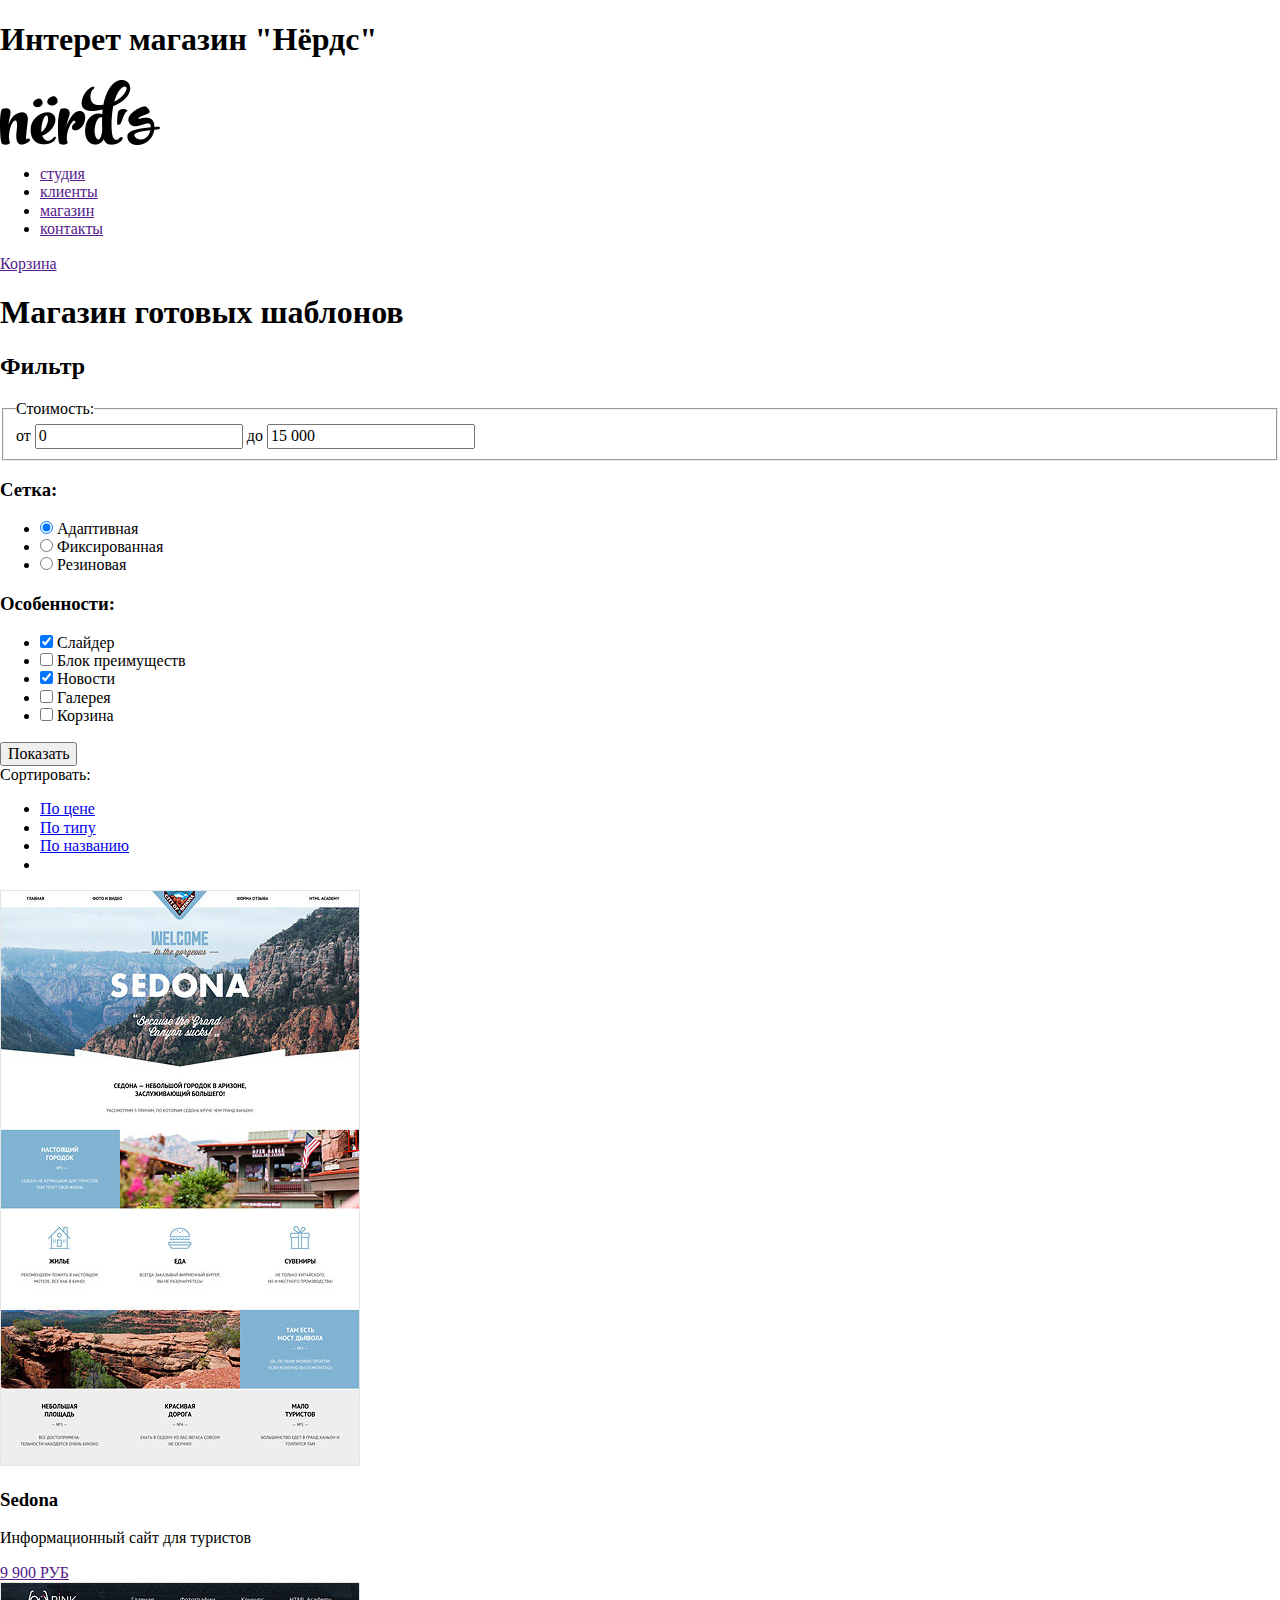
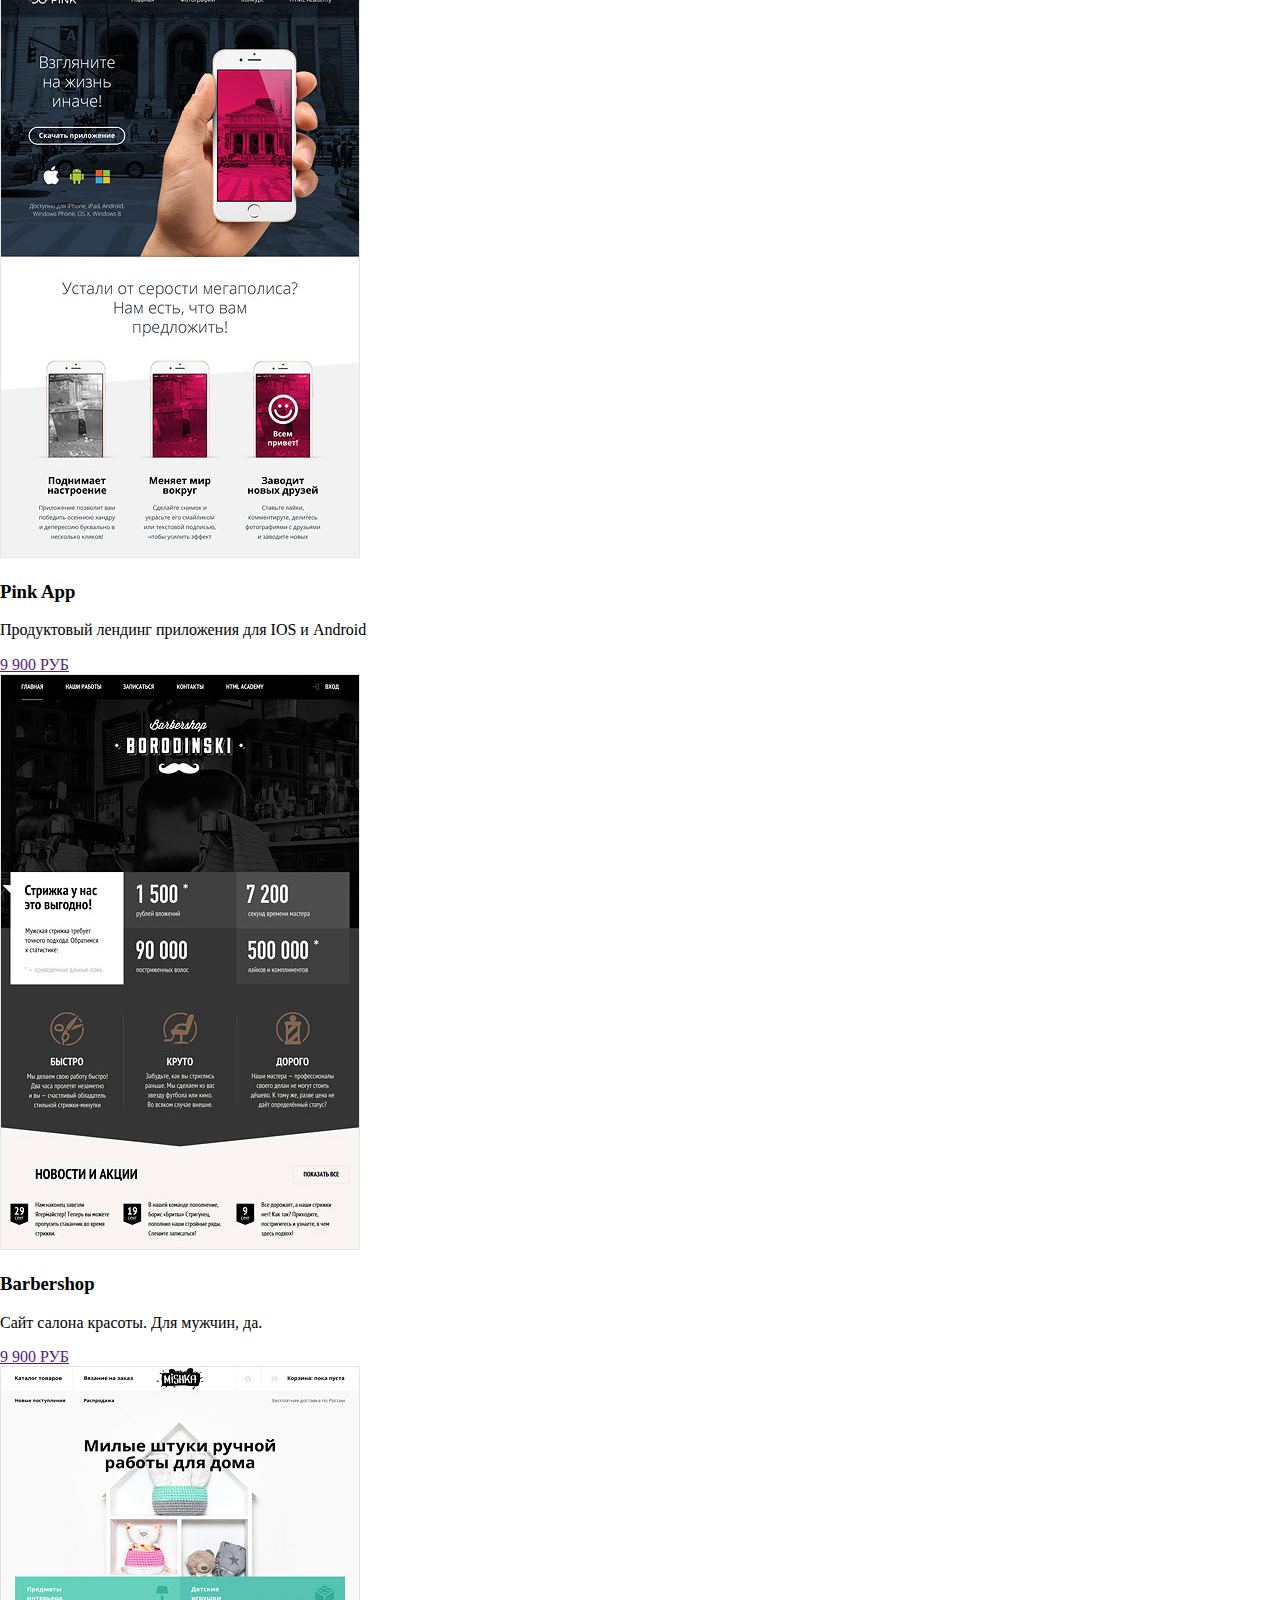
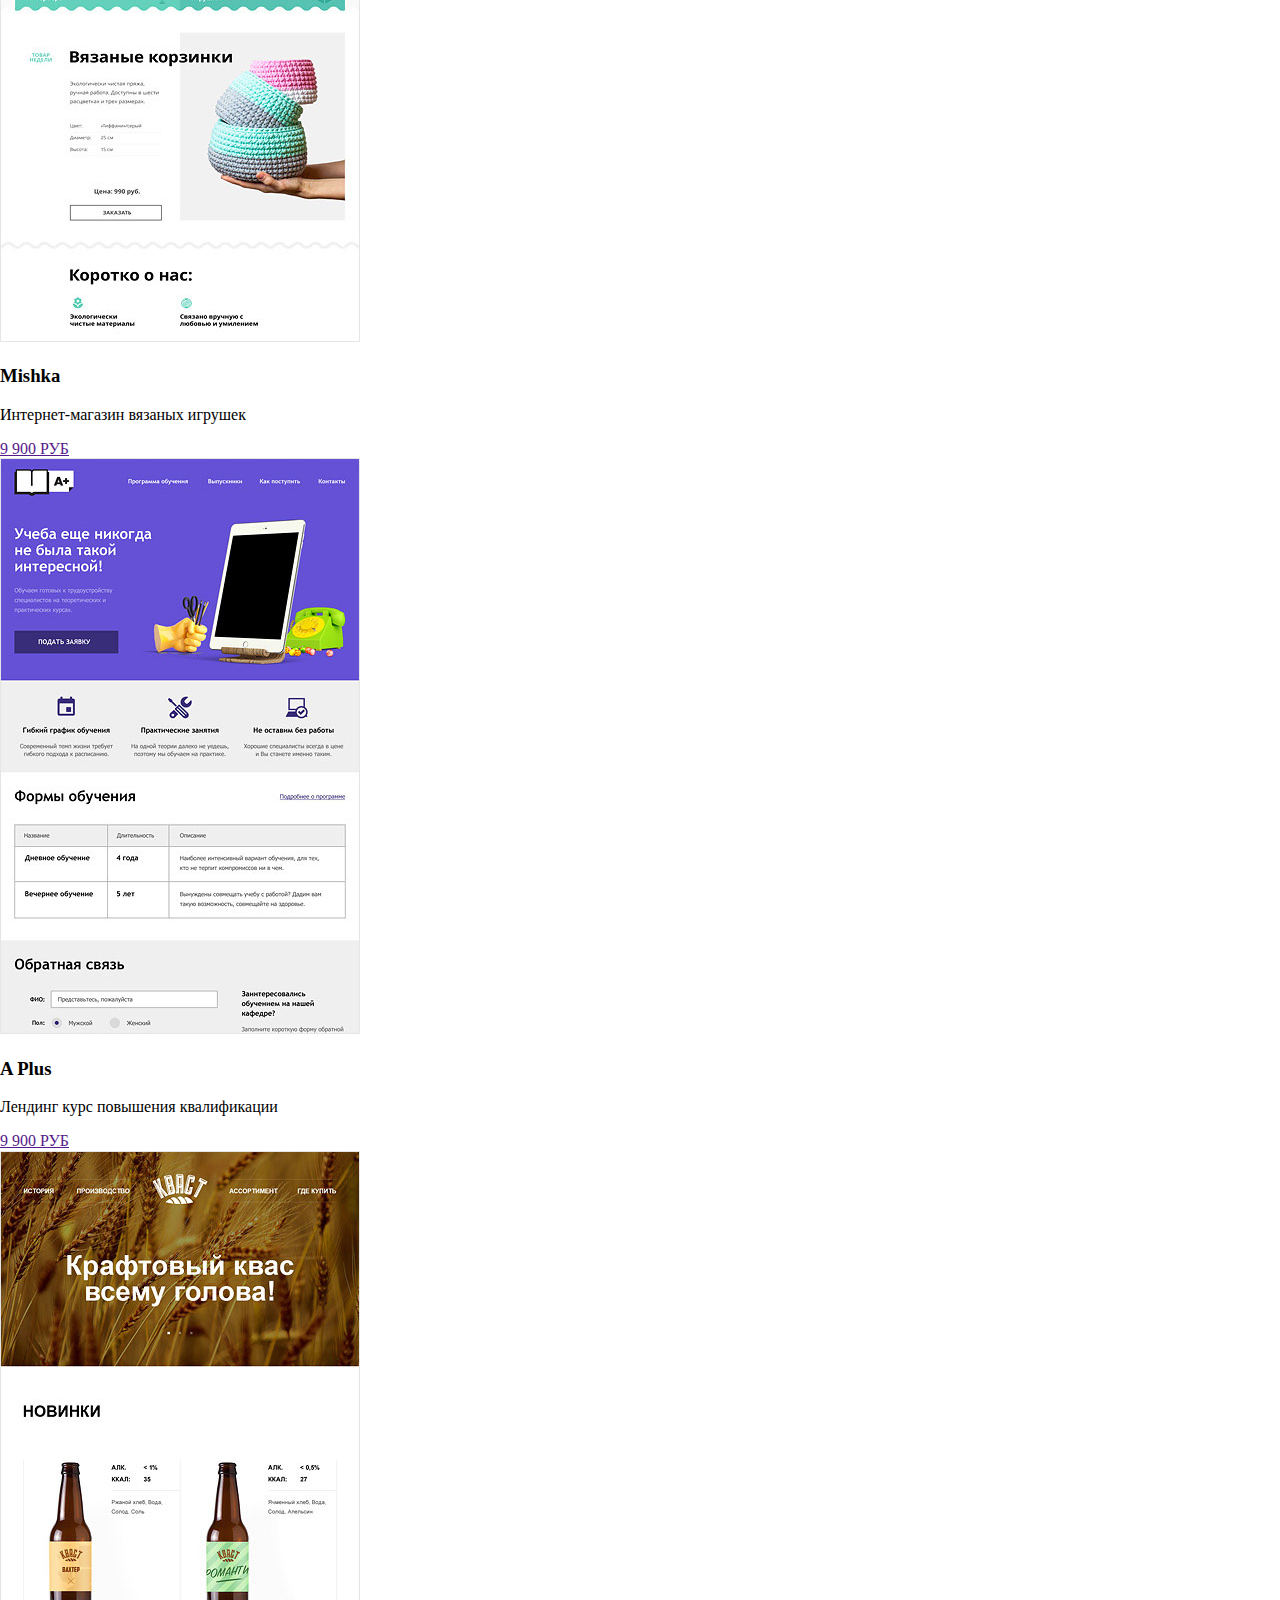
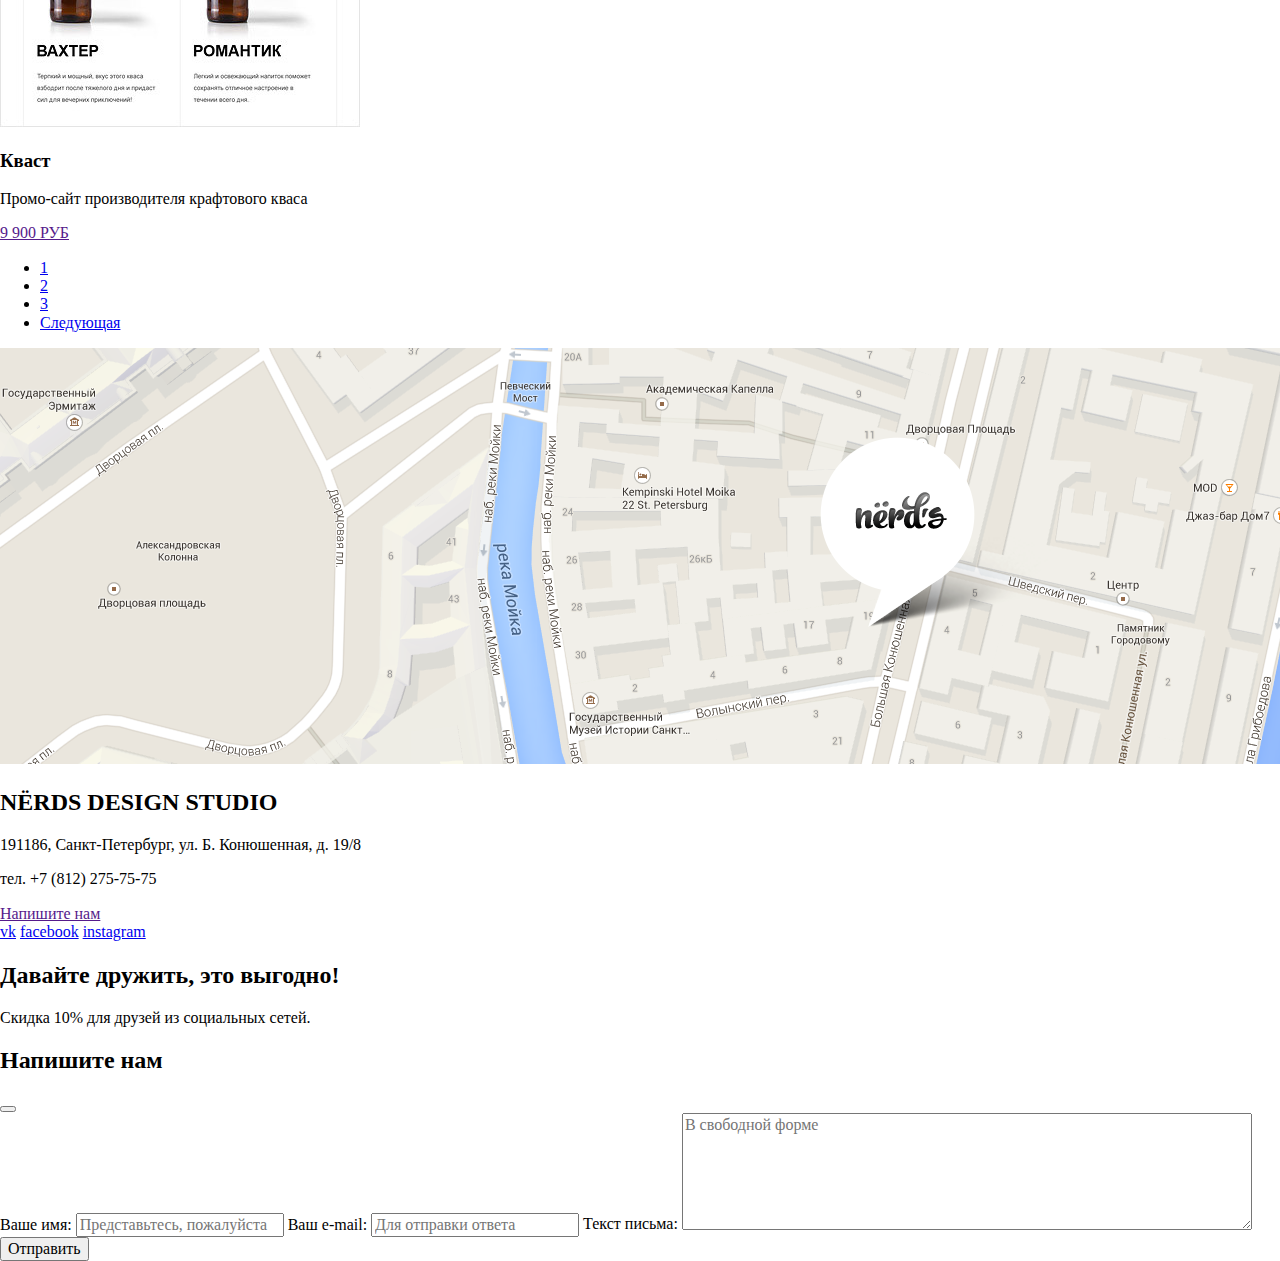
==== catalog.html @ a78e86d6 "верстка каталога" ====
<!DOCTYPE html>
<html lang="ru">
  <head>
    <meta charset="utf-8">
    <title>Нёрдс</title>
    <link href="https://fonts.googleapis.com/css?family=Roboto:400,500,700" rel="stylesheet">
    <link rel="stylesheet" href="css/normalize.css">
    <link rel="stylesheet" href="css/style.css">
  </head>
  <body>
    <header class="header-catalog">
      <div class="wrapper-header">
      <h1 class="visually-hidden">Интерет магазин "Нёрдс"</h1>
      <a href="index.html">
      <img class="logo" src="img/nerds-logo.png" width="160" height="65" alt="logo">
      </a>
      <nav class="main-menu">
        <ul class="menu-list">
          <li class="menu-list-item"><a href="">студия</a></li>
          <li class="menu-list-item"><a href="">клиенты</a></li>
          <li class="menu-list-item"><a href="">магазин</a></li>
          <li class="menu-list-item"><a href="">контакты</a></li>
        </ul>
      </nav>
      <div class="basket">
        <a href="">Корзина</a>
      </div>
      <h1 class="title-catalog">Магазин готовых шаблонов</h1>
      </div>
    </header>
    <main>
      <div class="catalog-wrapper">
        <aside>
          <h2 class="visually-hidden">Фильтр</h2>
          <form class="form-filter">
            <fieldset class="filter-item">
              <legend>Стоимость:</legend>
              <div class="range-filter">
                <div class="range-controls">
                    <div class="scale">
                        <div class="bar"></div>
                      </div>
                      <div class="toggle toggle-min"></div>
                      <div class="toggle toggle-max"></div>
                </div>
                  <div class="price-controls">
                      <label class="min-price">от <input name="min-price" type="text" value="0"></label>
                      <label class="max-price">до <input name="max-price" type="text" value="15 000"></label>
                  </div>
              </div>
            </fieldset>
            <div class="form-grid">
              <h3>Сетка:</h3>
              <ul class="grid-list">
                <li>
                  <input type="radio" name="grid" id="rd1" value="адаптивная" checked>
                  <label for="rd1">Адаптивная</label>
                </li>
                <li>
                  <input type="radio" name="grid" id="rd2" value="фиксированная">
                  <label for="rd2">Фиксированная</label>
                </li>
                <li>
                  <input type="radio" name="grid" id="rd3" value="резиновая">
                  <label for="rd3">Резиновая</label>
                </li>
              </ul>
            </div>
            <div class="form-feature">
              <h3>Особенности:</h3>
              <ul class="feature-list">
                <li>
                  <input type="checkbox" name="feature" id="ch1" value="слайдер" checked>
                  <label for="ch1">Слайдер</label>
                </li>
                <li>
                  <input type="checkbox" name="feature" id="ch2" value="блок">
                  <label for="ch2">Блок преимуществ</label>
                </li>
                <li>
                  <input type="checkbox" name="feature" id="ch3" value="новости" checked>
                  <label for="ch3">Новости</label>
                </li>
                <li>
                  <input type="checkbox" name="feature" id="ch4" value="галерея">
                  <label for="ch4">Галерея</label>
                </li>
                <li>
                  <input type="checkbox" name="feature" id="ch5" value="корзина">
                  <label for="ch5">Корзина</label>
                </li>
              </ul>
            </div>
            <button type="submit" class="form-button">Показать</button>
          </form>
        </aside>
        <div class="catalog">
          <div class="sorting">
            <span>Сортировать:</span>
            <ul class="sorting-list">
              <li class="sorting-item">
                <a class="active-list" href="#by-type">По цене</a>
              </li>
              <li class="sorting-item">
                <a href="#by-type">По типу</a>
              </li>
              <li class="sorting-item">
                <a href="#by-function">По названию</a>
              </li>
              <li class="sorting-item">
                <a class="sorting-up" href="#"></a>
                <a class="sorting-down" href="#"></a>
              </li>
            </ul>
          </div>
          <div class="catalog-item sedona">
              <div class="panel">
                  <span></span>
                  <span></span>
                  <span></span>
              </div>
              <img src="img/sedona.jpg" alt="" >
              <div class="info-order sedona-order">
                <h3>Sedona</h3>
                <p>Информационный сайт для туристов</p>
                <a href="">9 900 РУБ</a>
              </div>
            </div>
          <div class="catalog-item pink">
            <div class="panel">
                <span></span>
                <span></span>
                <span></span>
            </div>
            <img src="img/pink.jpg" alt="" >
            <div class="info-order pinkapp-order">
              <h3>Pink App</h3>
              <p>Продуктовый лендинг приложения для IOS и Android</p>
              <a href="">9 900 РУБ</a>
            </div>
          </div>
          <div class="catalog-item barbershop">
            <div class="panel">
                <span></span>
                <span></span>
                <span></span>
            </div>
            <img src="img/barbershop.jpg" alt="" >
            <div class="info-order barbershop-order">
              <h3>Barbershop</h3>
              <p>Сайт салона красоты. Для мужчин, да.</p>
              <a href="">9 900 РУБ</a>
            </div>
          </div>
          <div class="catalog-item mishka">
            <div class="panel">
                <span></span>
                <span></span>
                <span></span>
            </div>
            <img src="img/mishka.jpg" alt="" >
            <div class="info-order mishka-order">
              <h3>Mishka</h3>
              <p>Интернет-магазин вязаных игрушек</p>
              <a href="">9 900 РУБ</a>
            </div>
          </div>
          <div class="catalog-item aplus">
            <div class="panel">
                <span></span>
                <span></span>
                <span></span>
            </div>
            <img src="img/aplus.jpg" alt="" >
            <div class="info-order aplus-order">
              <h3>A Plus</h3>
              <p>Лендинг курс повышения квалификации</p>
              <a href="">9 900 РУБ</a>
            </div>
          </div>
          <div class="catalog-item kvast">
            <div class="panel">
                <span></span>
                <span></span>
                <span></span>
            </div>
            <img src="img/kvast.jpg" alt="" >
            <div class="info-order kvast-order">
              <h3>Кваст</h3>
              <p>Промо-сайт производителя крафтового кваса</p>
              <a href="">9 900 РУБ</a>
            </div>
          </div>
          <ul class="catalog-page-list">
            <li><a class="previous active-page" href="#">1</a></li>
            <li><a class="previous" href="#">2</a></li>
            <li><a class="previous" href="#">3</a></li>
            <li><a class="following" href="#">Следующая</a></li>
          </ul>
        </div>
      </div>
    </main>
    <footer>
      <div class="footer-up">
          <object
          type="image/svg+xml"
          data="img/map.svg">
          <img
            src="img/map.png" alt="map">
        </object>
        <section class="contacts">
          <h2>NЁRDS DESIGN STUDIO</h2>
          <p>191186, Санкт-Петербург,
            ул. Б. Конюшенная, д. 19/8</p>
            <p>тел. +7 (812) 275-75-75</p>
            <a class="link-write" href="">Напишите нам</a>
        </section>
      </div>
      <div class="footer-down">
        <div class="social">
          <a class="social-button vk" href="http://vk.com/mygroup">vk</a>
          <a class="social-button fb" href="http://facebook.com/mygroup">facebook</a>
          <a class="social-button inst" href="http://instagram.com/mygroup">instagram</a>
        </div>
        <section class="cooperation">
          <h2>Давайте дружить, это выгодно!</h2>
          <p>Скидка 10% для друзей из социальных сетей.</p>
        </section>
      </div>
    </footer>
    <div class="wrapper-feedback">
    <div class="feedback">
      <h2>Напишите нам</h2>
      <button class="button-close" type="button"></button>
  <form class="feedback-form" action="#" method="post">
    <div class="form-answer">
      <label>
        <span>Ваше имя:</span>
        <input type="text" name="login" placeholder="Представьтесь, пожалуйста">
      </label>
      <label>
        <span>Ваш e-mail:</span>
        <input type="text" name="email" placeholder="Для отправки ответа">
      </label>
      <span>Текст письма:</span>
      <textarea name="textletter" cols="61" rows="6" placeholder="В свободной форме"></textarea>
    </div>
    <div class="form-btn">
      <button class="btn" type="submit">Отправить</button>
    </div>
    </form>
    </div>
  </div>
  <script src="js/popup.js"></script>
  </body>
</html>
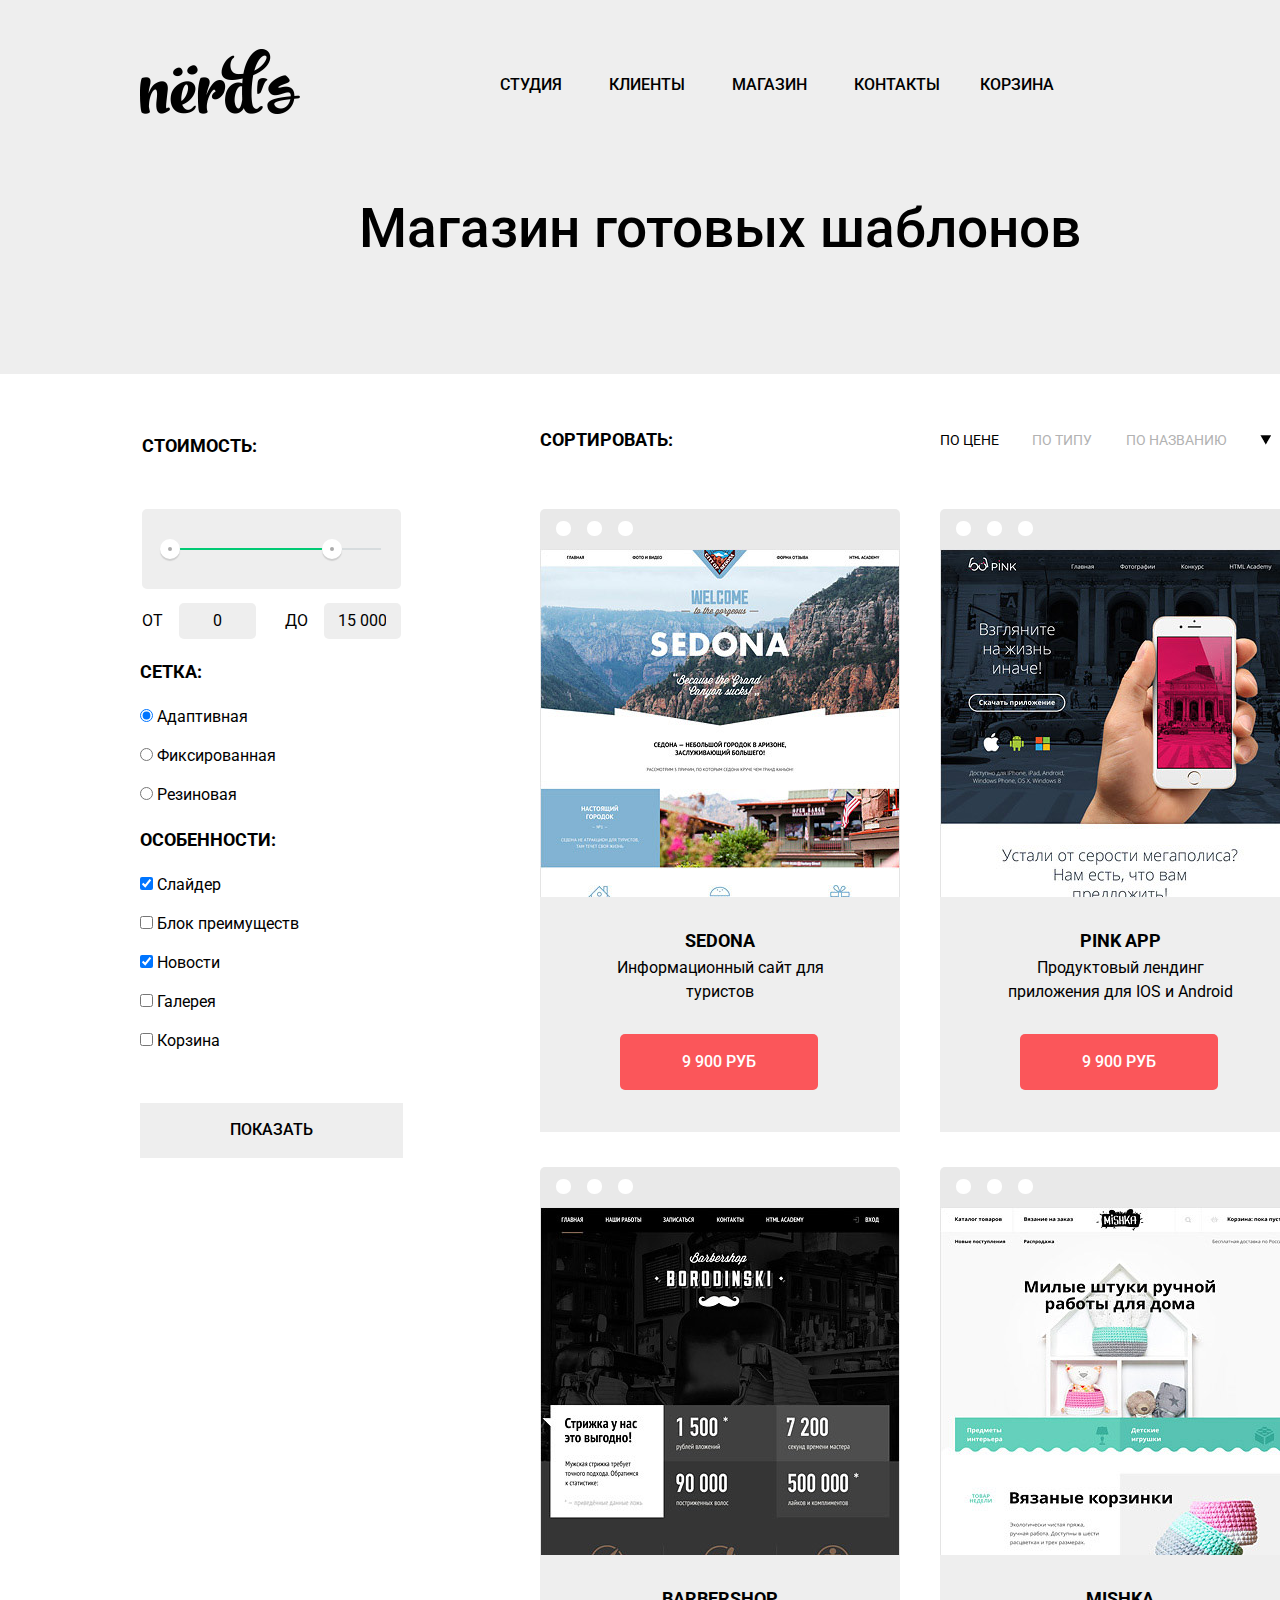
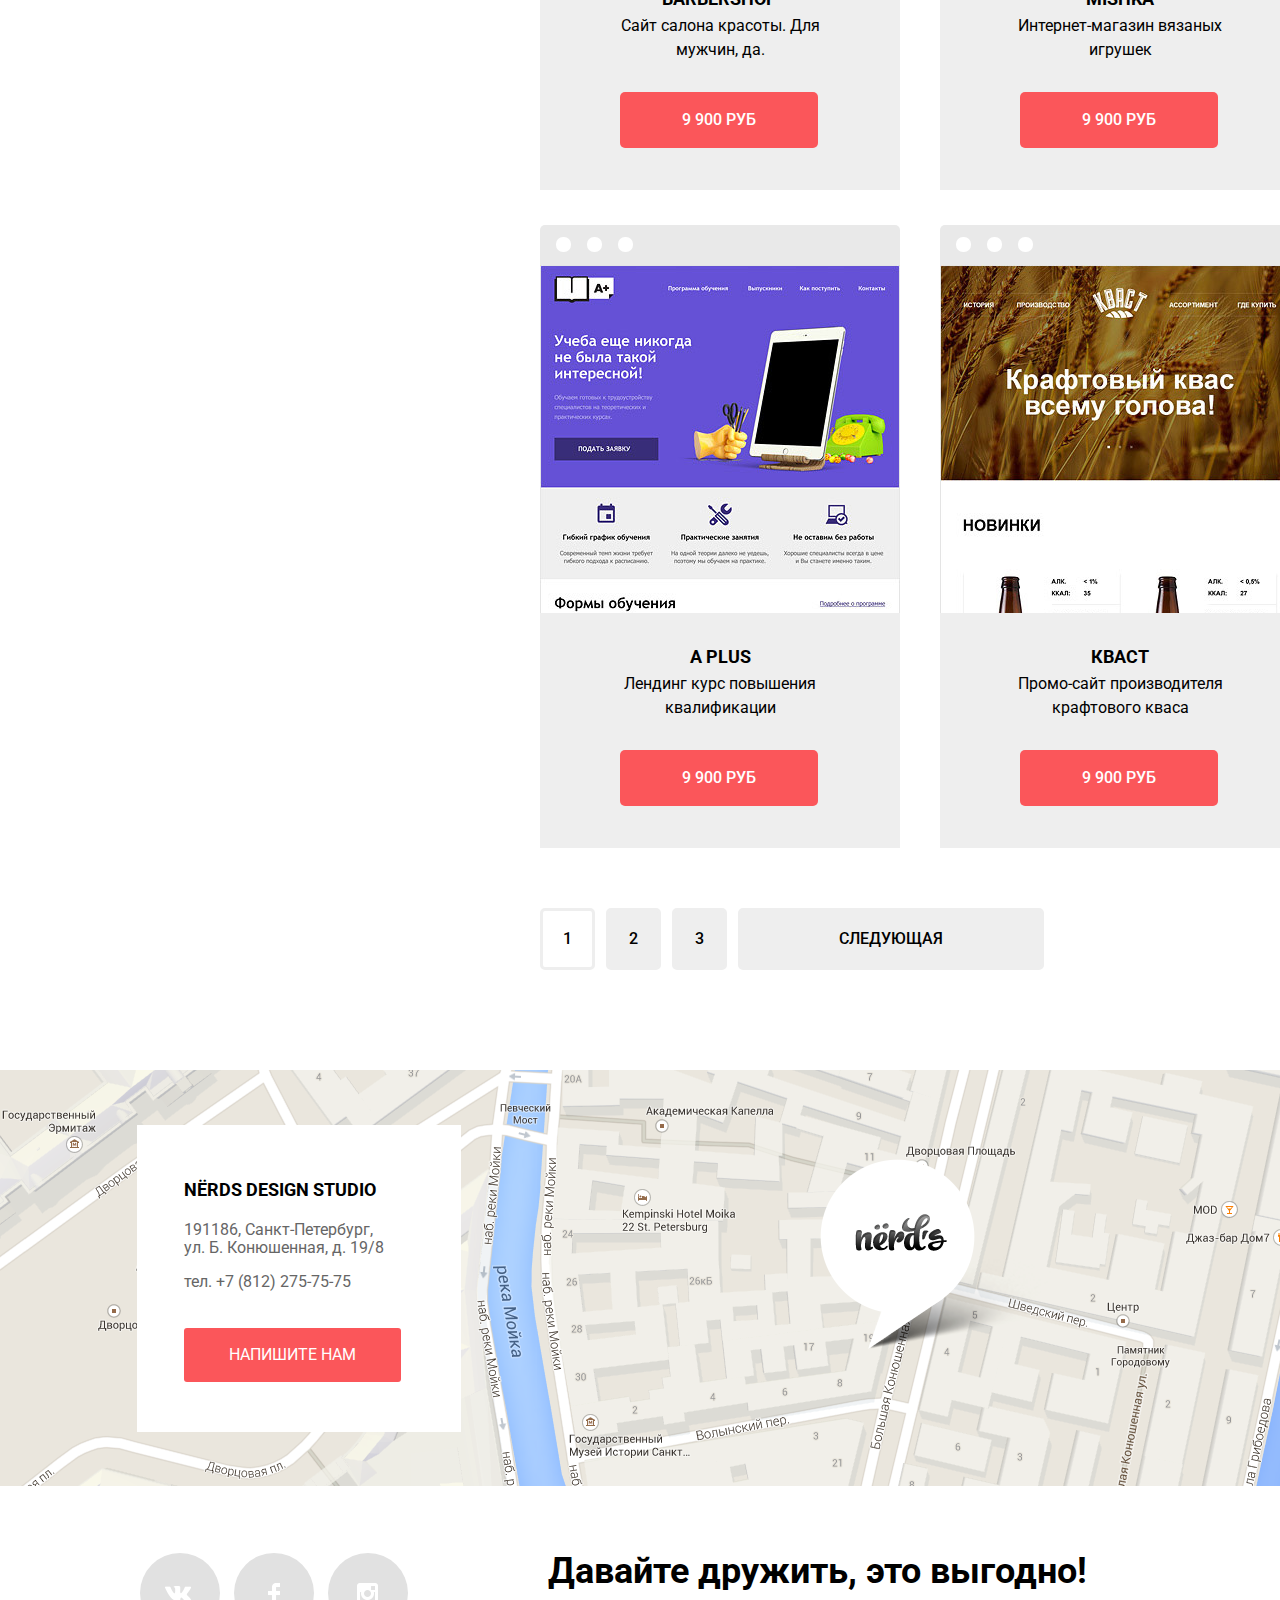
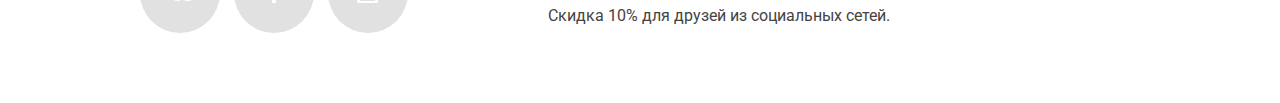
==== commit 4a587d93: "подключает минификацию стилей на страницах" ====
--- a/catalog.html
+++ b/catalog.html
@@ -4,8 +4,8 @@
     <meta charset="utf-8">
     <title>Нёрдс</title>
     <link href="https://fonts.googleapis.com/css?family=Roboto:400,500,700" rel="stylesheet">
-    <link rel="stylesheet" href="css/normalize.css">
-    <link rel="stylesheet" href="css/style.css">
+    <link rel="stylesheet" href="css/normalize.min.css">
+    <link rel="stylesheet" href="css/style.min.css">
   </head>
   <body>
     <header class="header-catalog">
--- a/css/style.min.css
+++ b/css/style.min.css
@@ -0,0 +1 @@
+body{min-width:1440px;font-family:"Roboto","sans-serif";font-weight:400;background-color:#fff;font-size:16px;line-height:24px;color:#000}.header-catalog{width:100%;background-color:#eee}a{text-decoration:none;color:#000}h2{margin:0}ul{margin:0;padding:0;list-style:none}.title-catalog{font-weight:500;font-size:55px;line-height:55px;margin:80px auto 118px auto}.visually-hidden{display:none}.main-header{width:100%;background-color:#eee}.wrapper-header{margin:0 auto;width:1160px;display:-webkit-box;display:-ms-flexbox;display:flex;-ms-flex-wrap:wrap;flex-wrap:wrap;padding-top:49px;-webkit-box-align:center;-ms-flex-align:center;align-items:center}.login{text-transform:uppercase;line-height:30px;font-weight:500;margin-left:202px}.menu-list{display:-webkit-box;display:-ms-flexbox;display:flex;width:440px;-webkit-box-pack:justify;-ms-flex-pack:justify;justify-content:space-between;margin-left:200px}.menu-list a{text-transform:uppercase;line-height:30px;font-weight:500}.basket{margin-left:40px}.basket a{line-height:30px;font-weight:500;text-transform:uppercase}.slider-presentation{display:block;background-image:url(..//img//slide1.png);width:1160px;background-position:90% 98%;background-repeat:no-repeat;padding-bottom:80px}.presentation{padding-top:86px;width:380px;left:0}.slider h2{font-weight:500;font-size:55px;line-height:55px}.presentation p{width:350px}.slider-btn{display:inline-block;text-transform:uppercase;line-height:18px;color:#fff;background-color:#fb565a;padding:18px 53px;border-radius:3px;margin-top:22px}.slider-professionally{display:none;width:1160px;background-image:url(..//img/slide2.png);background-repeat:no-repeat;background-position:100% 1%;padding-bottom:80px}.professionally{padding-top:86px;width:520px}.professionally p{width:412px}.slider-intensive{display:none;width:1160px;background-image:url(..//img/slide3.png);background-repeat:no-repeat;background-position:100% 0%;padding-bottom:80px}.intensive{padding-top:86px;width:415px}.intensive p{width:350px}.service{width:1160px;margin:0 auto;display:-webkit-box;display:-ms-flexbox;display:flex;-webkit-box-pack:justify;-ms-flex-pack:justify;justify-content:space-between;padding:80px 0;border-bottom:2px solid #eee}.service section{width:300px}.service section h2{text-transform:uppercase;line-height:30px}.web a{display:inline-block;text-transform:uppercase;line-height:18px;font-weight:500;color:#fff;background-color:#fb565a;border-radius:3px;padding:18px 40px}.applications a{display:inline-block;text-transform:uppercase;line-height:18px;font-weight:500;color:#fff;background-color:#00ca74;border-radius:3px;padding:18px 40px}.presentations a{display:inline-block;text-transform:uppercase;line-height:18px;font-weight:500;color:#fff;background-color:#efc84a;border-radius:3px;padding:18px 40px}.wrapper-about-company{display:-webkit-box;display:-ms-flexbox;display:flex;width:1160px;margin:0 auto;padding-top:40px;padding-bottom:80px;-ms-flex-wrap:wrap;flex-wrap:wrap;-webkit-box-pack:justify;-ms-flex-pack:justify;justify-content:space-between}.about-company h2{padding-top:40px;padding-bottom:28px;font-size:45px;line-height:45px;font-weight:500}.about-company{width:660px}.about-company h3{text-transform:uppercase;font-size:16px;line-height:24px;margin-top:45px}.about-company-item{margin-top:20px}.portfolio{width:1160px;display:-webkit-box;display:-ms-flexbox;display:flex;-ms-flex-pack:distribute;justify-content:space-around;-webkit-box-align:center;-ms-flex-align:center;align-items:center;border-top:2px solid #eee;border-bottom:2px solid #eee;margin-top:80px;min-height:180px}.statistics{width:360px}.statistics h3{text-transform:uppercase;padding-left:18px;font-size:16px;line-height:24px;font-weight:700;margin-bottom:70px}.statistics-item span{font-weight:700;font-size:45px;line-height:10,06px}.statistics-list{display:-webkit-box;display:-ms-flexbox;display:flex}.statistics-list p{margin-bottom:0}.statistics-item:nth-child(1n+2){padding-left:10px}.contacts{padding:50px 40px;padding:50px 60px 50px 47px;background-color:#fff;position:absolute;top:55px;left:137px}.contacts h2{font-weight:700;font-size:18px;line-height:30px}.contacts p{line-height:18px;color:#666;width:202px}.contacts a{padding:18px 45px;display:inline-block;color:#fff;background-color:#fb565a;border-radius:3px;line-height:18px;margin-top:21px;text-transform:uppercase}.cooperation h2{font-weight:700;font-size:36px;line-height:36px}.cooperation p{line-height:22px;color:#444}.feedback{padding:73px 100px 86px 100px;border:1px solid black;display:none;position:fixed;top:5%;left:17%;background-color:#fff;z-index:250}.feedback .feedback-form{display:760px}.button-close{display:block;cursor:pointer;width:30px;height:30px;position:absolute;top:38px;right:60px;border:none;background:url(../img/close.png) no-repeat;outline:none}.button-close:hover{background:url(../img/close-hover.png) no-repeat}.button-close:active{background:url(../img/close-active.png) no-repeat;display:block}.feedback h2{font-size:45px;line-height:45px}.form-answer span{font-weight:700;font-size:16px;display:inline-block;line-height:18px;vertical-align:top}.form-answer{display:-webkit-box;display:-ms-flexbox;display:flex;-ms-flex-wrap:wrap;flex-wrap:wrap;-webkit-box-pack:justify;-ms-flex-pack:justify;justify-content:space-between;width:760px}.form-answer label{width:340px}.form-answer label:nth-child(3){width:100%}.form-answer input[type=text]{width:340px;margin-bottom:35px;padding:14px;text-align:left;color:#999;background:#fff;border:2px solid #dee3e4;border-radius:2px}.form-answer textarea{width:100%;margin:0 0 47px;padding:14px;color:#999;background:#fff;border:2px solid #dee3e4;border-radius:5px}.btn{padding:18px 87px;display:inline-block;color:#fff;background-color:#fb565a;border:none;border-radius:3px;line-height:18px;text-transform:uppercase}.catalog-wrapper{display:-webkit-box;display:-ms-flexbox;display:flex;-webkit-box-pack:justify;-ms-flex-pack:justify;justify-content:space-between;width:1160px;margin:0 auto;margin-top:57px}.catalog{display:-webkit-box;display:-ms-flexbox;display:flex;-ms-flex-wrap:wrap;flex-wrap:wrap;-webkit-box-pack:justify;-ms-flex-pack:justify;justify-content:space-between;width:760px}.catalog-item{position:relative;width:360px;margin-top:35px}.sorting{display:-webkit-box;display:-ms-flexbox;display:flex;-webkit-box-pack:justify;-ms-flex-pack:justify;justify-content:space-between;width:100%;margin-bottom:25px}.sorting span{font-weight:700;font-size:18px;line-height:18px;text-transform:uppercase}.sorting-list .active-list{color:#000}.sorting-list{display:-webkit-box;display:-ms-flexbox;display:flex;width:360px;font-size:14px;line-height:18px;text-transform:uppercase;-webkit-box-pack:justify;-ms-flex-pack:justify;justify-content:space-between}.sorting-item a{color:#b2b2b2}.sorting-up{display:inline-block;background:url(..//img//sorting-up.png) no-repeat;width:11px;height:10px}.sorting-down{display:inline-block;background:url(..//img//sorting-down.png) no-repeat;width:11px;height:10px;margin-left:15px}.panel{width:360px;min-height:40px;background-color:#e9e9e9;border-radius:5px 5px 0 0}.panel span{display:inline-block;width:15px;height:15px;background-color:#fff;margin:12px 6px 0;border-radius:7px}.panel span:nth-child(1){margin-left:16px}.info-order{position:absolute;padding:29px 0 42px 0;bottom:0;width:360px;background-color:#eee}.info-order h3{font-weight:700;font-size:18px;line-height:30px;text-transform:uppercase;text-align:center;margin:0 auto}.info-order p{width:230px;text-align:center;margin:0 auto}.info-order a{display:inline-block;font-weight:500;font-size:16px;line-height:18px;background-color:#fb565a;padding:19px 62px;border-radius:5px;margin:30px 0 0 80px;color:#fff}.catalog-item:hover .panel{background-color:#4d4d4d}aside{width:263px}.filter-item{border:none;padding:0}.filter-item legend{font-weight:700;font-size:18px;line-height:30px;text-transform:uppercase;margin-bottom:48px}.range-controls{position:relative;min-height:41px;background-color:#eee;border-radius:5px;padding:39px 20px 0}.range-controls .scale{height:2px;background:#d7dcde}.range-controls .bar{width:80%;height:2px;background:#00ca74}.range-controls .toggle{position:absolute;top:30px;left:0;width:4px;height:4px;padding:0;border:8px solid #fff;background-color:#ababab;border-radius:50%;-webkit-box-shadow:0 2px 1px 0 #cfcfcf;box-shadow:0 2px 1px 0 #cfcfcf;cursor:pointer}.range-controls .toggle-min{left:18px}.range-controls .toggle-max{left:180px}.catalog-page-list{display:-webkit-box;display:-ms-flexbox;display:flex;margin-top:60px}.catalog-page-list a{display:block;text-transform:uppercase;border-radius:5px;font-weight:500;margin-left:11px;padding:16px 20px;border:3px solid #eee;background-color:#eee;color:#000}.catalog-page-list .active-page{margin-left:0;background-color:#fff}.following{text-align:center;width:260px}.price-controls label{display:inline-block;width:116px;font-size:16px;text-transform:uppercase;vertical-align:top}.price-controls input{width:48px;padding:9px 15px 9px 14px;font-size:16px;text-align:center;border:none;border-radius:5px;background:#eee;margin-top:-7px;margin-left:12px}.price-controls{font-size:0;padding-top:20px}.price-controls .max-price{padding-left:27px}.form-grid h3,.form-feature h3{text-transform:uppercase;font-size:18px;line-height:30px}.form-grid li,.form-feature li{margin-top:15px}.form-button{display:block;width:100%;margin-top:50px;padding:18px 0;font-weight:500;text-transform:uppercase;background-color:#eee;border:none}.footer-up{position:relative;margin:0 auto;margin-top:100px;width:1440px}.footer-down{display:-webkit-box;display:-ms-flexbox;display:flex;margin:60px auto;width:1160px}.modal-login{background-color:#fff;position:fixed;top:14%;display:none;left:40%;padding:38px;border:3px solid #000}.title-login{font-size:8px;text-transform:uppercase;font-weight:700}.modal-login input[type="text"],.modal-login input[type="password"]{width:90%;margin-top:10px;border:1px solid #000;font-size:12px;padding:10px}.modal-login button[type="submit"]{display:inline-block;background-color:#000;color:#fff;border:none;width:100%;padding:10px 0;border-radius:3px;margin-top:10px}.close-login{background:url(../img/close.png) no-repeat;width:30px;height:30px;cursor:pointer;outline:none;border:none;position:absolute;top:3%;right:1%}.modal-login a{font-size:10px;text-transform:uppercase;font-weight:700;text-decoration:underline;margin-left:13px}.modal-login label{text-transform:uppercase;font-size:10px;font-weight:500}.modal-login input[type="checkbox"]{vertical-align:middle}.modal-login form{width:200px}.social-button{position:relative;display:inline-block;width:80px;height:80px;background-color:#e1e1e1;border-radius:50%;text-indent:100%;overflow:hidden;margin-left:10px}.vk:before{content:" ";position:absolute;background:url(../img/vk-icon.png) no-repeat;width:30px;height:20px;top:33px;left:25px}.fb:before{content:" ";position:absolute;background:url(../img/fb-icon.png) no-repeat;width:30px;height:20px;top:30px;left:34px}.inst:before{content:" ";position:absolute;background:url(../img/insta-icon.png) no-repeat;width:30px;height:20px;top:30px;left:29px}.vk{margin-left:0}.cooperation{margin-left:140px}.wrapper-feedback{width:100%;display:none;top:0;left:0;position:fixed;height:100%;z-index:150;background-color:rgba(206,200,201,.6)}.modal-show{display:block;-webkit-animation-name:bounce;animation-name:bounce;-webkit-animation-duration:0.6s;animation-duration:0.6s}@-webkit-keyframes bounce{0%{-webkit-transform:translateY(-2000px);transform:translateY(-2000px)}70%{-webkit-transform:translateY(30px);transform:translateY(30px)}90%{-webkit-transform:translateY(-10px);transform:translateY(-10px)}100%{-webkit-transform:translateY(0);transform:translateY(0)}}@keyframes bounce{0%{-webkit-transform:translateY(-2000px);transform:translateY(-2000px)}70%{-webkit-transform:translateY(30px);transform:translateY(30px)}90%{-webkit-transform:translateY(-10px);transform:translateY(-10px)}100%{-webkit-transform:translateY(0);transform:translateY(0)}}@-webkit-keyframes shake{0%,100%{-webkit-transform:translateX(0);transform:translateX(0)}10%,30%,50%,70%,90%{-webkit-transform:translateX(-10px);transform:translateX(-10px)}20%,40%,60%,80%{-webkit-transform:translateX(10px);transform:translateX(10px)}}@keyframes shake{0%,100%{-webkit-transform:translateX(0);transform:translateX(0)}10%,30%,50%,70%,90%{-webkit-transform:translateX(-10px);transform:translateX(-10px)}20%,40%,60%,80%{-webkit-transform:translateX(10px);transform:translateX(10px)}}.modal-error{-webkit-animation-name:shake;animation-name:shake;-webkit-animation-duration:0.6s;animation-duration:0.6s}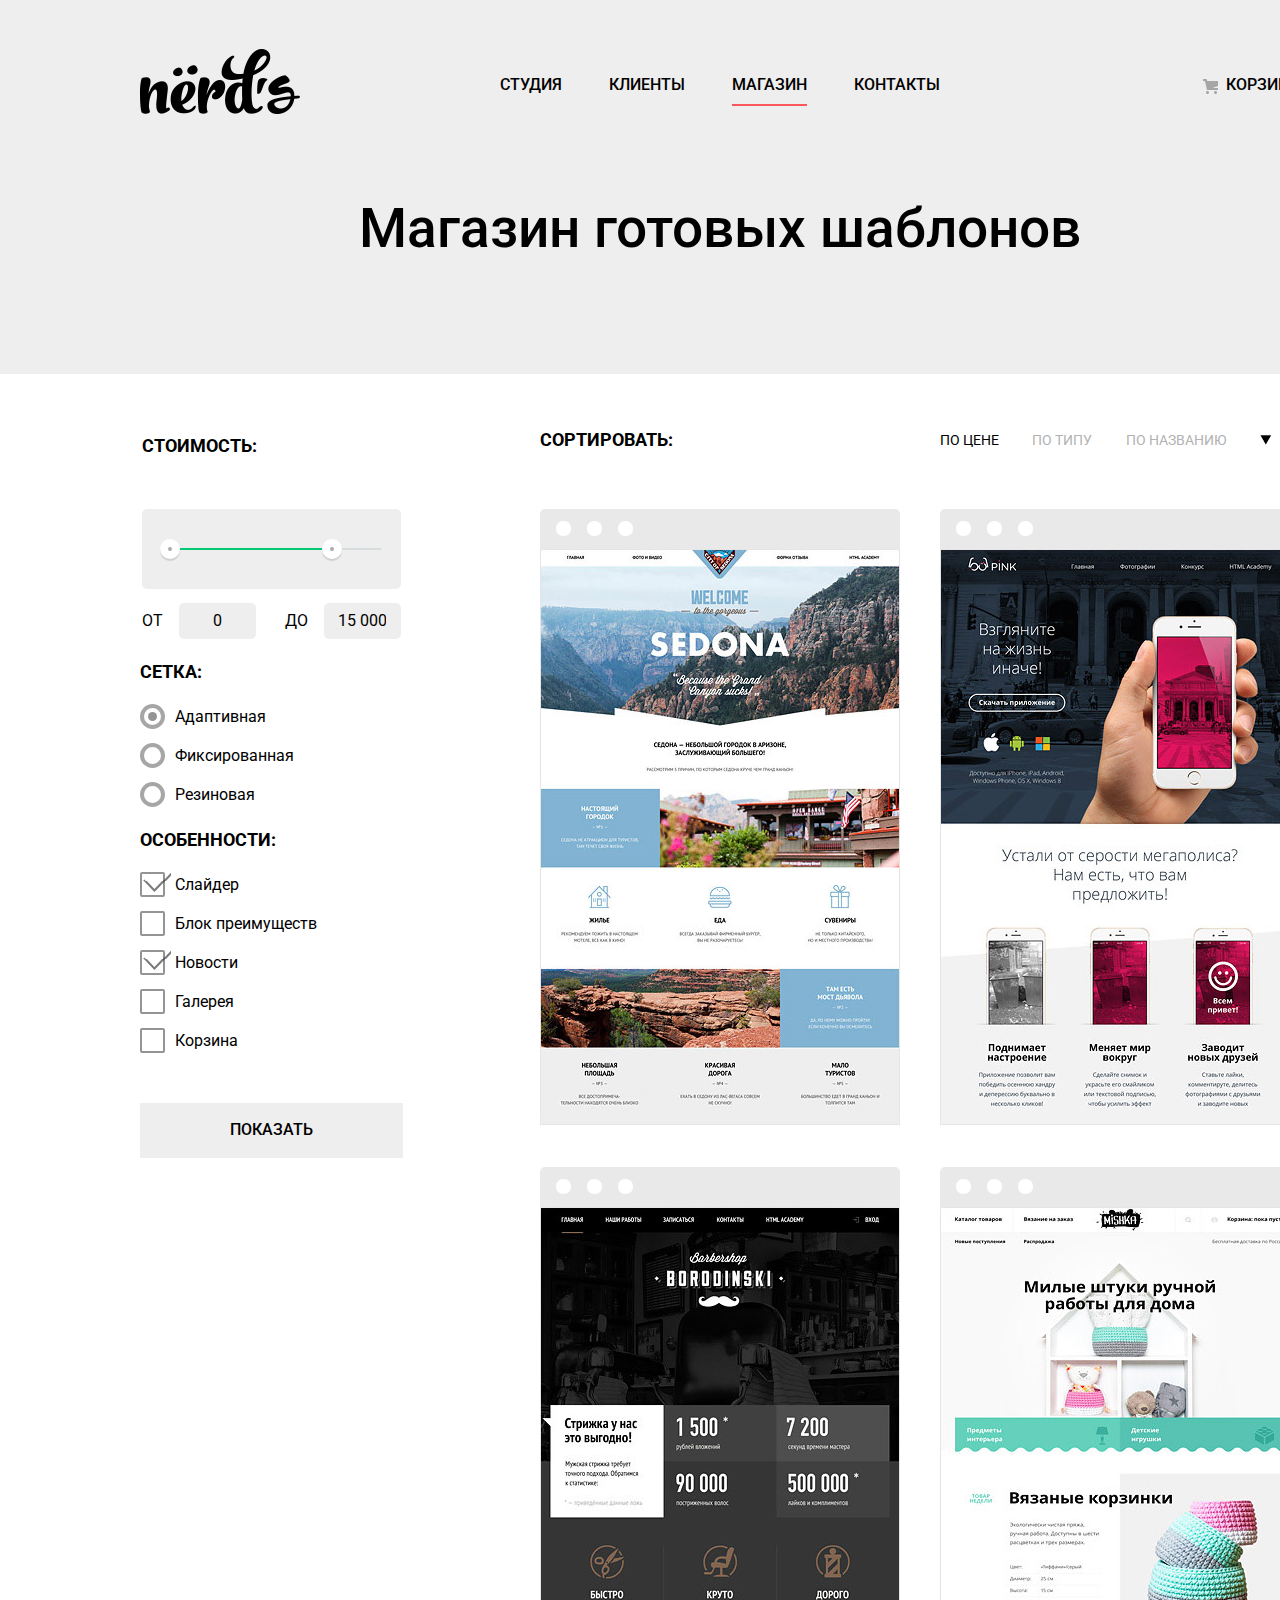
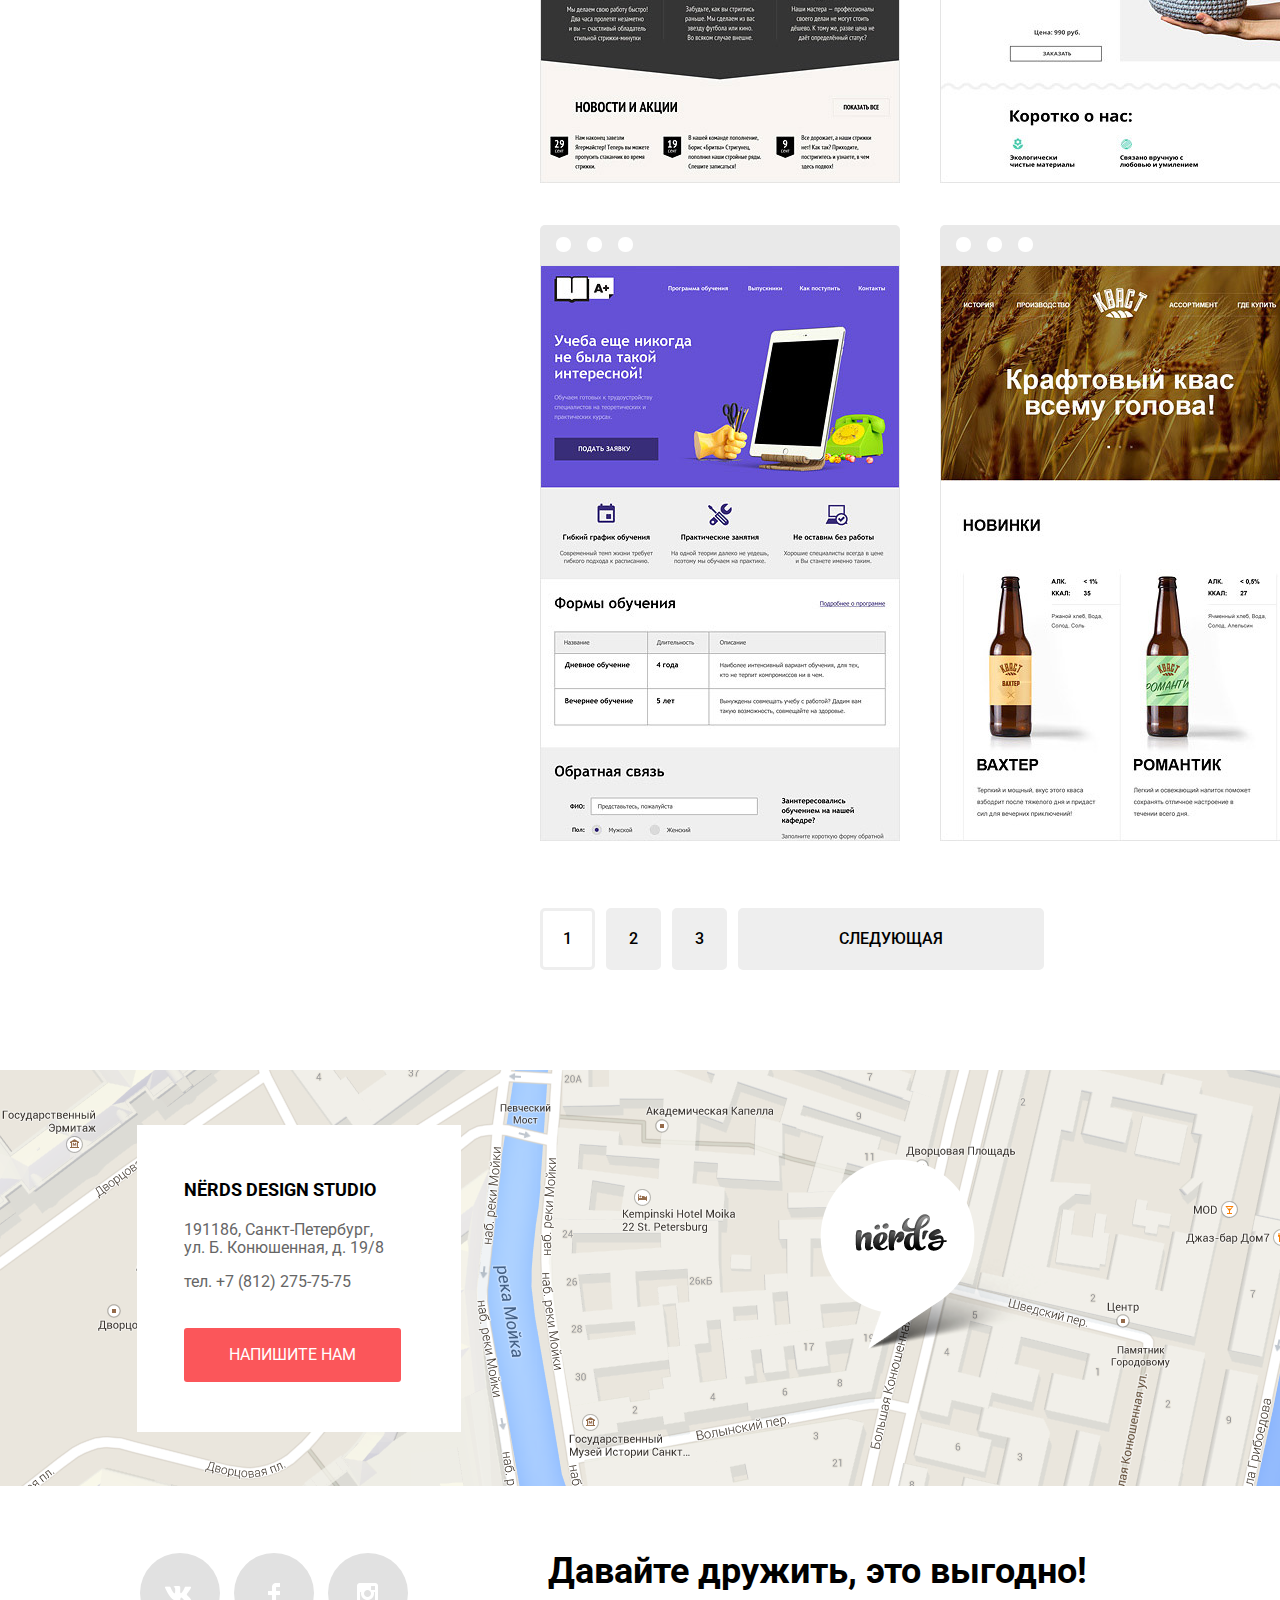
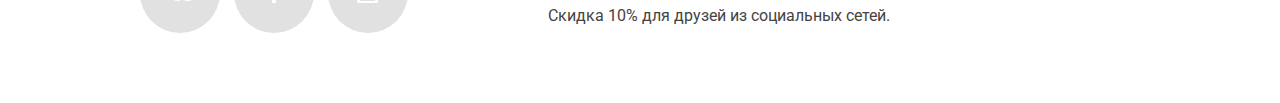
==== commit 9a050436: "добавление класса visually hidden" ====
--- a/catalog.html
+++ b/catalog.html
@@ -16,14 +16,14 @@
       </a>
       <nav class="main-menu">
         <ul class="menu-list">
-          <li class="menu-list-item"><a href="">студия</a></li>
-          <li class="menu-list-item"><a href="">клиенты</a></li>
-          <li class="menu-list-item"><a href="">магазин</a></li>
-          <li class="menu-list-item"><a href="">контакты</a></li>
+          <li class="menu-list-item"><a href="index.html">студия</a></li>
+          <li class="menu-list-item"><a href="#">клиенты</a></li>
+          <li class="menu-list-item"><a class="active" href="#">магазин</a></li>
+          <li class="menu-list-item"><a href="#">контакты</a></li>
         </ul>
       </nav>
       <div class="basket">
-        <a href="">Корзина</a>
+        <a href="#">Корзина</a>
       </div>
       <h1 class="title-catalog">Магазин готовых шаблонов</h1>
       </div>
@@ -53,15 +53,15 @@
               <h3>Сетка:</h3>
               <ul class="grid-list">
                 <li>
-                  <input type="radio" name="grid" id="rd1" value="адаптивная" checked>
+                  <input class="visually-hidden" type="radio" name="grid" id="rd1" value="адаптивная" checked>
                   <label for="rd1">Адаптивная</label>
                 </li>
                 <li>
-                  <input type="radio" name="grid" id="rd2" value="фиксированная">
+                  <input class="visually-hidden" type="radio" name="grid" id="rd2" value="фиксированная">
                   <label for="rd2">Фиксированная</label>
                 </li>
                 <li>
-                  <input type="radio" name="grid" id="rd3" value="резиновая">
+                  <input class="visually-hidden" type="radio" name="grid" id="rd3" value="резиновая">
                   <label for="rd3">Резиновая</label>
                 </li>
               </ul>
@@ -70,23 +70,23 @@
               <h3>Особенности:</h3>
               <ul class="feature-list">
                 <li>
-                  <input type="checkbox" name="feature" id="ch1" value="слайдер" checked>
+                  <input class="visually-hidden" type="checkbox" name="feature" id="ch1" value="слайдер" checked>
                   <label for="ch1">Слайдер</label>
                 </li>
                 <li>
-                  <input type="checkbox" name="feature" id="ch2" value="блок">
+                  <input class="visually-hidden" type="checkbox" name="feature" id="ch2" value="блок">
                   <label for="ch2">Блок преимуществ</label>
                 </li>
                 <li>
-                  <input type="checkbox" name="feature" id="ch3" value="новости" checked>
+                  <input class="visually-hidden" type="checkbox" name="feature" id="ch3" value="новости" checked>
                   <label for="ch3">Новости</label>
                 </li>
                 <li>
-                  <input type="checkbox" name="feature" id="ch4" value="галерея">
+                  <input class="visually-hidden" type="checkbox" name="feature" id="ch4" value="галерея">
                   <label for="ch4">Галерея</label>
                 </li>
                 <li>
-                  <input type="checkbox" name="feature" id="ch5" value="корзина">
+                  <input class="visually-hidden" type="checkbox" name="feature" id="ch5" value="корзина">
                   <label for="ch5">Корзина</label>
                 </li>
               </ul>
@@ -123,7 +123,7 @@
               <div class="info-order sedona-order">
                 <h3>Sedona</h3>
                 <p>Информационный сайт для туристов</p>
-                <a href="">9 900 РУБ</a>
+                <a href="#">9 900 РУБ</a>
               </div>
             </div>
           <div class="catalog-item pink">
@@ -136,7 +136,7 @@
             <div class="info-order pinkapp-order">
               <h3>Pink App</h3>
               <p>Продуктовый лендинг приложения для IOS и Android</p>
-              <a href="">9 900 РУБ</a>
+              <a href="#">9 900 РУБ</a>
             </div>
           </div>
           <div class="catalog-item barbershop">
@@ -149,7 +149,7 @@
             <div class="info-order barbershop-order">
               <h3>Barbershop</h3>
               <p>Сайт салона красоты. Для мужчин, да.</p>
-              <a href="">9 900 РУБ</a>
+              <a href="#">9 900 РУБ</a>
             </div>
           </div>
           <div class="catalog-item mishka">
@@ -162,7 +162,7 @@
             <div class="info-order mishka-order">
               <h3>Mishka</h3>
               <p>Интернет-магазин вязаных игрушек</p>
-              <a href="">9 900 РУБ</a>
+              <a href="#">9 900 РУБ</a>
             </div>
           </div>
           <div class="catalog-item aplus">
@@ -175,7 +175,7 @@
             <div class="info-order aplus-order">
               <h3>A Plus</h3>
               <p>Лендинг курс повышения квалификации</p>
-              <a href="">9 900 РУБ</a>
+              <a href="#">9 900 РУБ</a>
             </div>
           </div>
           <div class="catalog-item kvast">
@@ -188,7 +188,7 @@
             <div class="info-order kvast-order">
               <h3>Кваст</h3>
               <p>Промо-сайт производителя крафтового кваса</p>
-              <a href="">9 900 РУБ</a>
+              <a href="#">9 900 РУБ</a>
             </div>
           </div>
           <ul class="catalog-page-list">
@@ -213,7 +213,7 @@
           <p>191186, Санкт-Петербург,
             ул. Б. Конюшенная, д. 19/8</p>
             <p>тел. +7 (812) 275-75-75</p>
-            <a class="link-write" href="">Напишите нам</a>
+            <a class="link-write" href="#">Напишите нам</a>
         </section>
       </div>
       <div class="footer-down">
--- a/css/style.min.css
+++ b/css/style.min.css
@@ -1 +1 @@
-body{min-width:1440px;font-family:"Roboto","sans-serif";font-weight:400;background-color:#fff;font-size:16px;line-height:24px;color:#000}.header-catalog{width:100%;background-color:#eee}a{text-decoration:none;color:#000}h2{margin:0}ul{margin:0;padding:0;list-style:none}.title-catalog{font-weight:500;font-size:55px;line-height:55px;margin:80px auto 118px auto}.visually-hidden{display:none}.main-header{width:100%;background-color:#eee}.wrapper-header{margin:0 auto;width:1160px;display:-webkit-box;display:-ms-flexbox;display:flex;-ms-flex-wrap:wrap;flex-wrap:wrap;padding-top:49px;-webkit-box-align:center;-ms-flex-align:center;align-items:center}.login{text-transform:uppercase;line-height:30px;font-weight:500;margin-left:202px}.menu-list{display:-webkit-box;display:-ms-flexbox;display:flex;width:440px;-webkit-box-pack:justify;-ms-flex-pack:justify;justify-content:space-between;margin-left:200px}.menu-list a{text-transform:uppercase;line-height:30px;font-weight:500}.basket{margin-left:40px}.basket a{line-height:30px;font-weight:500;text-transform:uppercase}.slider-presentation{display:block;background-image:url(..//img//slide1.png);width:1160px;background-position:90% 98%;background-repeat:no-repeat;padding-bottom:80px}.presentation{padding-top:86px;width:380px;left:0}.slider h2{font-weight:500;font-size:55px;line-height:55px}.presentation p{width:350px}.slider-btn{display:inline-block;text-transform:uppercase;line-height:18px;color:#fff;background-color:#fb565a;padding:18px 53px;border-radius:3px;margin-top:22px}.slider-professionally{display:none;width:1160px;background-image:url(..//img/slide2.png);background-repeat:no-repeat;background-position:100% 1%;padding-bottom:80px}.professionally{padding-top:86px;width:520px}.professionally p{width:412px}.slider-intensive{display:none;width:1160px;background-image:url(..//img/slide3.png);background-repeat:no-repeat;background-position:100% 0%;padding-bottom:80px}.intensive{padding-top:86px;width:415px}.intensive p{width:350px}.service{width:1160px;margin:0 auto;display:-webkit-box;display:-ms-flexbox;display:flex;-webkit-box-pack:justify;-ms-flex-pack:justify;justify-content:space-between;padding:80px 0;border-bottom:2px solid #eee}.service section{width:300px}.service section h2{text-transform:uppercase;line-height:30px}.web a{display:inline-block;text-transform:uppercase;line-height:18px;font-weight:500;color:#fff;background-color:#fb565a;border-radius:3px;padding:18px 40px}.applications a{display:inline-block;text-transform:uppercase;line-height:18px;font-weight:500;color:#fff;background-color:#00ca74;border-radius:3px;padding:18px 40px}.presentations a{display:inline-block;text-transform:uppercase;line-height:18px;font-weight:500;color:#fff;background-color:#efc84a;border-radius:3px;padding:18px 40px}.wrapper-about-company{display:-webkit-box;display:-ms-flexbox;display:flex;width:1160px;margin:0 auto;padding-top:40px;padding-bottom:80px;-ms-flex-wrap:wrap;flex-wrap:wrap;-webkit-box-pack:justify;-ms-flex-pack:justify;justify-content:space-between}.about-company h2{padding-top:40px;padding-bottom:28px;font-size:45px;line-height:45px;font-weight:500}.about-company{width:660px}.about-company h3{text-transform:uppercase;font-size:16px;line-height:24px;margin-top:45px}.about-company-item{margin-top:20px}.portfolio{width:1160px;display:-webkit-box;display:-ms-flexbox;display:flex;-ms-flex-pack:distribute;justify-content:space-around;-webkit-box-align:center;-ms-flex-align:center;align-items:center;border-top:2px solid #eee;border-bottom:2px solid #eee;margin-top:80px;min-height:180px}.statistics{width:360px}.statistics h3{text-transform:uppercase;padding-left:18px;font-size:16px;line-height:24px;font-weight:700;margin-bottom:70px}.statistics-item span{font-weight:700;font-size:45px;line-height:10,06px}.statistics-list{display:-webkit-box;display:-ms-flexbox;display:flex}.statistics-list p{margin-bottom:0}.statistics-item:nth-child(1n+2){padding-left:10px}.contacts{padding:50px 40px;padding:50px 60px 50px 47px;background-color:#fff;position:absolute;top:55px;left:137px}.contacts h2{font-weight:700;font-size:18px;line-height:30px}.contacts p{line-height:18px;color:#666;width:202px}.contacts a{padding:18px 45px;display:inline-block;color:#fff;background-color:#fb565a;border-radius:3px;line-height:18px;margin-top:21px;text-transform:uppercase}.cooperation h2{font-weight:700;font-size:36px;line-height:36px}.cooperation p{line-height:22px;color:#444}.feedback{padding:73px 100px 86px 100px;border:1px solid black;display:none;position:fixed;top:5%;left:17%;background-color:#fff;z-index:250}.feedback .feedback-form{display:760px}.button-close{display:block;cursor:pointer;width:30px;height:30px;position:absolute;top:38px;right:60px;border:none;background:url(../img/close.png) no-repeat;outline:none}.button-close:hover{background:url(../img/close-hover.png) no-repeat}.button-close:active{background:url(../img/close-active.png) no-repeat;display:block}.feedback h2{font-size:45px;line-height:45px}.form-answer span{font-weight:700;font-size:16px;display:inline-block;line-height:18px;vertical-align:top}.form-answer{display:-webkit-box;display:-ms-flexbox;display:flex;-ms-flex-wrap:wrap;flex-wrap:wrap;-webkit-box-pack:justify;-ms-flex-pack:justify;justify-content:space-between;width:760px}.form-answer label{width:340px}.form-answer label:nth-child(3){width:100%}.form-answer input[type=text]{width:340px;margin-bottom:35px;padding:14px;text-align:left;color:#999;background:#fff;border:2px solid #dee3e4;border-radius:2px}.form-answer textarea{width:100%;margin:0 0 47px;padding:14px;color:#999;background:#fff;border:2px solid #dee3e4;border-radius:5px}.btn{padding:18px 87px;display:inline-block;color:#fff;background-color:#fb565a;border:none;border-radius:3px;line-height:18px;text-transform:uppercase}.catalog-wrapper{display:-webkit-box;display:-ms-flexbox;display:flex;-webkit-box-pack:justify;-ms-flex-pack:justify;justify-content:space-between;width:1160px;margin:0 auto;margin-top:57px}.catalog{display:-webkit-box;display:-ms-flexbox;display:flex;-ms-flex-wrap:wrap;flex-wrap:wrap;-webkit-box-pack:justify;-ms-flex-pack:justify;justify-content:space-between;width:760px}.catalog-item{position:relative;width:360px;margin-top:35px}.sorting{display:-webkit-box;display:-ms-flexbox;display:flex;-webkit-box-pack:justify;-ms-flex-pack:justify;justify-content:space-between;width:100%;margin-bottom:25px}.sorting span{font-weight:700;font-size:18px;line-height:18px;text-transform:uppercase}.sorting-list .active-list{color:#000}.sorting-list{display:-webkit-box;display:-ms-flexbox;display:flex;width:360px;font-size:14px;line-height:18px;text-transform:uppercase;-webkit-box-pack:justify;-ms-flex-pack:justify;justify-content:space-between}.sorting-item a{color:#b2b2b2}.sorting-up{display:inline-block;background:url(..//img//sorting-up.png) no-repeat;width:11px;height:10px}.sorting-down{display:inline-block;background:url(..//img//sorting-down.png) no-repeat;width:11px;height:10px;margin-left:15px}.panel{width:360px;min-height:40px;background-color:#e9e9e9;border-radius:5px 5px 0 0}.panel span{display:inline-block;width:15px;height:15px;background-color:#fff;margin:12px 6px 0;border-radius:7px}.panel span:nth-child(1){margin-left:16px}.info-order{position:absolute;padding:29px 0 42px 0;bottom:0;width:360px;background-color:#eee}.info-order h3{font-weight:700;font-size:18px;line-height:30px;text-transform:uppercase;text-align:center;margin:0 auto}.info-order p{width:230px;text-align:center;margin:0 auto}.info-order a{display:inline-block;font-weight:500;font-size:16px;line-height:18px;background-color:#fb565a;padding:19px 62px;border-radius:5px;margin:30px 0 0 80px;color:#fff}.catalog-item:hover .panel{background-color:#4d4d4d}aside{width:263px}.filter-item{border:none;padding:0}.filter-item legend{font-weight:700;font-size:18px;line-height:30px;text-transform:uppercase;margin-bottom:48px}.range-controls{position:relative;min-height:41px;background-color:#eee;border-radius:5px;padding:39px 20px 0}.range-controls .scale{height:2px;background:#d7dcde}.range-controls .bar{width:80%;height:2px;background:#00ca74}.range-controls .toggle{position:absolute;top:30px;left:0;width:4px;height:4px;padding:0;border:8px solid #fff;background-color:#ababab;border-radius:50%;-webkit-box-shadow:0 2px 1px 0 #cfcfcf;box-shadow:0 2px 1px 0 #cfcfcf;cursor:pointer}.range-controls .toggle-min{left:18px}.range-controls .toggle-max{left:180px}.catalog-page-list{display:-webkit-box;display:-ms-flexbox;display:flex;margin-top:60px}.catalog-page-list a{display:block;text-transform:uppercase;border-radius:5px;font-weight:500;margin-left:11px;padding:16px 20px;border:3px solid #eee;background-color:#eee;color:#000}.catalog-page-list .active-page{margin-left:0;background-color:#fff}.following{text-align:center;width:260px}.price-controls label{display:inline-block;width:116px;font-size:16px;text-transform:uppercase;vertical-align:top}.price-controls input{width:48px;padding:9px 15px 9px 14px;font-size:16px;text-align:center;border:none;border-radius:5px;background:#eee;margin-top:-7px;margin-left:12px}.price-controls{font-size:0;padding-top:20px}.price-controls .max-price{padding-left:27px}.form-grid h3,.form-feature h3{text-transform:uppercase;font-size:18px;line-height:30px}.form-grid li,.form-feature li{margin-top:15px}.form-button{display:block;width:100%;margin-top:50px;padding:18px 0;font-weight:500;text-transform:uppercase;background-color:#eee;border:none}.footer-up{position:relative;margin:0 auto;margin-top:100px;width:1440px}.footer-down{display:-webkit-box;display:-ms-flexbox;display:flex;margin:60px auto;width:1160px}.modal-login{background-color:#fff;position:fixed;top:14%;display:none;left:40%;padding:38px;border:3px solid #000}.title-login{font-size:8px;text-transform:uppercase;font-weight:700}.modal-login input[type="text"],.modal-login input[type="password"]{width:90%;margin-top:10px;border:1px solid #000;font-size:12px;padding:10px}.modal-login button[type="submit"]{display:inline-block;background-color:#000;color:#fff;border:none;width:100%;padding:10px 0;border-radius:3px;margin-top:10px}.close-login{background:url(../img/close.png) no-repeat;width:30px;height:30px;cursor:pointer;outline:none;border:none;position:absolute;top:3%;right:1%}.modal-login a{font-size:10px;text-transform:uppercase;font-weight:700;text-decoration:underline;margin-left:13px}.modal-login label{text-transform:uppercase;font-size:10px;font-weight:500}.modal-login input[type="checkbox"]{vertical-align:middle}.modal-login form{width:200px}.social-button{position:relative;display:inline-block;width:80px;height:80px;background-color:#e1e1e1;border-radius:50%;text-indent:100%;overflow:hidden;margin-left:10px}.vk:before{content:" ";position:absolute;background:url(../img/vk-icon.png) no-repeat;width:30px;height:20px;top:33px;left:25px}.fb:before{content:" ";position:absolute;background:url(../img/fb-icon.png) no-repeat;width:30px;height:20px;top:30px;left:34px}.inst:before{content:" ";position:absolute;background:url(../img/insta-icon.png) no-repeat;width:30px;height:20px;top:30px;left:29px}.vk{margin-left:0}.cooperation{margin-left:140px}.wrapper-feedback{width:100%;display:none;top:0;left:0;position:fixed;height:100%;z-index:150;background-color:rgba(206,200,201,.6)}.modal-show{display:block;-webkit-animation-name:bounce;animation-name:bounce;-webkit-animation-duration:0.6s;animation-duration:0.6s}@-webkit-keyframes bounce{0%{-webkit-transform:translateY(-2000px);transform:translateY(-2000px)}70%{-webkit-transform:translateY(30px);transform:translateY(30px)}90%{-webkit-transform:translateY(-10px);transform:translateY(-10px)}100%{-webkit-transform:translateY(0);transform:translateY(0)}}@keyframes bounce{0%{-webkit-transform:translateY(-2000px);transform:translateY(-2000px)}70%{-webkit-transform:translateY(30px);transform:translateY(30px)}90%{-webkit-transform:translateY(-10px);transform:translateY(-10px)}100%{-webkit-transform:translateY(0);transform:translateY(0)}}@-webkit-keyframes shake{0%,100%{-webkit-transform:translateX(0);transform:translateX(0)}10%,30%,50%,70%,90%{-webkit-transform:translateX(-10px);transform:translateX(-10px)}20%,40%,60%,80%{-webkit-transform:translateX(10px);transform:translateX(10px)}}@keyframes shake{0%,100%{-webkit-transform:translateX(0);transform:translateX(0)}10%,30%,50%,70%,90%{-webkit-transform:translateX(-10px);transform:translateX(-10px)}20%,40%,60%,80%{-webkit-transform:translateX(10px);transform:translateX(10px)}}.modal-error{-webkit-animation-name:shake;animation-name:shake;-webkit-animation-duration:0.6s;animation-duration:0.6s}+body{min-width:1440px;font-family:"Roboto","sans-serif";font-weight:400;background-color:#fff;font-size:16px;line-height:24px;color:#000}.header-catalog{width:100%;background-color:#eee}a{text-decoration:none;color:#000}h2{margin:0}ul{margin:0;padding:0;list-style:none}.title-catalog{font-weight:500;font-size:55px;line-height:55px;margin:80px auto 118px auto}.visually-hidden{position:absolute;width:1px;height:1px;margin:-1px;border:0;padding:0;white-space:nowrap;-webkit-clip-path:inset(100%);clip-path:inset(100%);clip:rect(0 0 0 0);overflow:hidden}.main-header{width:100%;background-color:#eee}.wrapper-header{margin:0 auto;width:1160px;display:-webkit-box;display:-ms-flexbox;display:flex;-ms-flex-wrap:wrap;flex-wrap:wrap;padding-top:49px;-webkit-box-align:center;-ms-flex-align:center;align-items:center}.login{text-transform:uppercase;line-height:30px;font-weight:500;margin-left:202px}.menu-list{display:-webkit-box;display:-ms-flexbox;display:flex;width:440px;-webkit-box-pack:justify;-ms-flex-pack:justify;justify-content:space-between;margin-left:200px}.menu-list a{text-transform:uppercase;line-height:30px;font-weight:500}.basket{margin-left:auto}.basket a{position:relative;line-height:30px;font-weight:500;text-transform:uppercase}.main-header a[href]:hover,.header-catalog a[href]:hover{color:#fb565a}.main-header a[href]:active,.header-catalog a[href]:active{color:rgba(166,166,166,.9)}.active{padding-bottom:10px;border-bottom:2px solid #fb565a}a .logo:hover{opacity:.8}a .logo:active{opacity:.4}.basket a::before{content:"";position:absolute;left:-23px;top:4px;width:15px;height:15px;display:block;background:url(../img/basket-icon.png) no-repeat}.slider-presentation{display:block;background-image:url(..//img//slide1.png);width:1160px;background-position:90% 98%;background-repeat:no-repeat;padding-bottom:80px}.presentation{padding-top:86px;width:380px;left:0}.slider h2{font-weight:500;font-size:55px;line-height:55px}.presentation p{width:350px}.slider-btn{display:inline-block;text-transform:uppercase;line-height:18px;color:#fff;background-color:#fb565a;padding:18px 53px;border-radius:3px;margin-top:22px}.main-header .slider-btn:hover{background-color:#e74246;color:#ffffff!important}.main-header .slider-btn:active{color:#e37376!important}.slider-professionally{display:none;width:1160px;background-image:url(..//img/slide2.png);background-repeat:no-repeat;background-position:100% 1%;padding-bottom:80px}.professionally{padding-top:86px;width:520px}.professionally p{width:412px}.slider-intensive{display:none;width:1160px;background-image:url(..//img/slide3.png);background-repeat:no-repeat;background-position:100% 0%;padding-bottom:80px}.intensive{padding-top:86px;width:415px}.intensive p{width:350px}.service{width:1160px;margin:0 auto;display:-webkit-box;display:-ms-flexbox;display:flex;-webkit-box-pack:justify;-ms-flex-pack:justify;justify-content:space-between;padding:80px 0;border-bottom:2px solid #eee}.service section{width:300px}.service section h2{text-transform:uppercase;line-height:30px}.web a{display:inline-block;text-transform:uppercase;line-height:18px;font-weight:500;color:#fff;background-color:#fb565a;border-radius:3px;padding:18px 40px}.web a:hover{background-color:#e74246}.web a:active{background-color:#d7373b;color:#e26c6e}.applications a{display:inline-block;text-transform:uppercase;line-height:18px;font-weight:500;color:#fff;background-color:#00ca74;border-radius:3px;padding:18px 40px}.applications a:hover{background:#00bc6c}.applications a:active{background:#00aa62;color:#4dc491}.presentations a{display:inline-block;text-transform:uppercase;line-height:18px;font-weight:500;color:#fff;background-color:#efc84a;border-radius:3px;padding:18px 40px}.presentations a:hover{background:#eab534}.presentations a:active{background:#e5a722;color:#edc265}.wrapper-about-company{display:-webkit-box;display:-ms-flexbox;display:flex;width:1160px;margin:0 auto;padding-top:40px;padding-bottom:80px;-ms-flex-wrap:wrap;flex-wrap:wrap;-webkit-box-pack:justify;-ms-flex-pack:justify;justify-content:space-between}.about-company h2{padding-top:40px;padding-bottom:28px;font-size:45px;line-height:45px;font-weight:500}.about-company{width:660px}.about-company h3{text-transform:uppercase;font-size:16px;line-height:24px;margin-top:45px}.about-company-item{margin-top:20px}.portfolio{width:1160px;display:-webkit-box;display:-ms-flexbox;display:flex;-ms-flex-pack:distribute;justify-content:space-around;-webkit-box-align:center;-ms-flex-align:center;align-items:center;border-top:2px solid #eee;border-bottom:2px solid #eee;margin-top:80px;min-height:180px}.portfolio img{opacity:.4;cursor:pointer}.portfolio img:hover{opacity:1}.portfolio img:active{opacity:.2}.statistics{width:360px}.statistics h3{text-transform:uppercase;padding-left:18px;font-size:16px;line-height:24px;font-weight:700;margin-bottom:70px}.statistics-item span{font-weight:700;font-size:45px;line-height:10,06px}.statistics-list{display:-webkit-box;display:-ms-flexbox;display:flex}.statistics-list p{margin-bottom:0}.statistics-item:nth-child(1n+2){padding-left:10px}.contacts{padding:50px 40px;padding:50px 60px 50px 47px;background-color:#fff;position:absolute;top:55px;left:137px}.contacts h2{font-weight:700;font-size:18px;line-height:30px}.contacts p{line-height:18px;color:#666;width:202px}.contacts a{padding:18px 45px;display:inline-block;color:#fff;background-color:#fb565a;border-radius:3px;line-height:18px;margin-top:21px;text-transform:uppercase}.link-write:hover{background-color:#e74246}.link-write:active{background-color:#d7373b;color:#e26c6e}.cooperation h2{font-weight:700;font-size:36px;line-height:36px}.cooperation p{line-height:22px;color:#444}.feedback{padding:73px 100px 86px 100px;border:1px solid black;display:none;position:fixed;top:5%;left:17%;background-color:#fff;z-index:250}.feedback .feedback-form{display:760px}.button-close{display:block;cursor:pointer;width:30px;height:30px;position:absolute;top:38px;right:60px;border:none;background:url(../img/close.png) no-repeat;outline:none}.button-close:hover{background:url(../img/close-hover.png) no-repeat}.button-close:active{background:url(../img/close-active.png) no-repeat;display:block}.feedback h2{font-size:45px;line-height:45px}.form-answer span{font-weight:700;font-size:16px;display:inline-block;line-height:18px;vertical-align:top}.form-answer{display:-webkit-box;display:-ms-flexbox;display:flex;-ms-flex-wrap:wrap;flex-wrap:wrap;-webkit-box-pack:justify;-ms-flex-pack:justify;justify-content:space-between;width:760px}.form-answer label{width:340px}.form-answer label:nth-child(3){width:100%}.form-answer input[type=text]{width:340px;margin-bottom:35px;padding:14px;text-align:left;color:#999;background:#fff;border:2px solid #dee3e4;border-radius:2px}.form-answer textarea{width:100%;margin:0 0 47px;padding:14px;color:#999;background:#fff;border:2px solid #dee3e4;border-radius:5px}.btn{padding:18px 87px;display:inline-block;color:#fff;background-color:#fb565a;border:none;border-radius:3px;line-height:18px;text-transform:uppercase}.catalog-wrapper{display:-webkit-box;display:-ms-flexbox;display:flex;-webkit-box-pack:justify;-ms-flex-pack:justify;justify-content:space-between;width:1160px;margin:0 auto;margin-top:57px}.catalog{display:-webkit-box;display:-ms-flexbox;display:flex;-ms-flex-wrap:wrap;flex-wrap:wrap;-webkit-box-pack:justify;-ms-flex-pack:justify;justify-content:space-between;width:760px}.catalog-item{position:relative;width:360px;margin-top:35px}.sorting{display:-webkit-box;display:-ms-flexbox;display:flex;-webkit-box-pack:justify;-ms-flex-pack:justify;justify-content:space-between;width:100%;margin-bottom:25px}.sorting span{font-weight:700;font-size:18px;line-height:18px;text-transform:uppercase}.sorting-list .active-list{color:#000}.sorting-list{display:-webkit-box;display:-ms-flexbox;display:flex;width:360px;font-size:14px;line-height:18px;text-transform:uppercase;-webkit-box-pack:justify;-ms-flex-pack:justify;justify-content:space-between}.sorting-item a{color:#b2b2b2}.sorting-item a:hover{color:#666}.sorting-item a:active{color:#000}.sorting-up{display:inline-block;background:url(..//img//sorting-up.png) no-repeat;width:11px;height:10px}.sorting-down{display:inline-block;background:url(..//img//sorting-down.png) no-repeat;width:11px;height:10px;margin-left:15px}.panel{width:360px;min-height:40px;background-color:#e9e9e9;border-radius:5px 5px 0 0}.panel span{display:inline-block;width:15px;height:15px;background-color:#fff;margin:12px 6px 0;border-radius:7px}.panel span:nth-child(1){margin-left:16px}.info-order{position:absolute;display:none;padding:29px 0 42px 0;bottom:0;width:360px;background-color:#eee}.info-order h3{font-weight:700;font-size:18px;line-height:30px;text-transform:uppercase;text-align:center;margin:0 auto}.info-order p{width:230px;text-align:center;margin:0 auto}.info-order a{display:inline-block;font-weight:500;font-size:16px;line-height:18px;background-color:#fb565a;padding:19px 62px;border-radius:5px;margin:30px 0 0 80px;color:#fff}.catalog-item:hover .panel{background-color:#4d4d4d}.catalog-item:hover .info-order{display:block}aside{width:263px}.filter-item{border:none;padding:0}.filter-item legend{font-weight:700;font-size:18px;line-height:30px;text-transform:uppercase;margin-bottom:48px}.range-controls{position:relative;min-height:41px;background-color:#eee;border-radius:5px;padding:39px 20px 0}.range-controls .scale{height:2px;background:#d7dcde}.range-controls .bar{width:80%;height:2px;background:#00ca74}.range-controls .toggle{position:absolute;top:30px;left:0;width:4px;height:4px;padding:0;border:8px solid #fff;background-color:#ababab;border-radius:50%;-webkit-box-shadow:0 2px 1px 0 #cfcfcf;box-shadow:0 2px 1px 0 #cfcfcf;cursor:pointer}.range-controls .toggle-min{left:18px}.range-controls .toggle-max{left:180px}.catalog-page-list{display:-webkit-box;display:-ms-flexbox;display:flex;margin-top:60px}.catalog-page-list a{display:block;text-transform:uppercase;border-radius:5px;font-weight:500;margin-left:11px;padding:16px 20px;border:3px solid #eee;background-color:#eee;color:#000}.catalog-page-list a:hover{background:#dfdfdf}.catalog-page-list a:active{background:#d5d5d5;color:#b7b7b7}.catalog-page-list .active-page{margin-left:0;background-color:#fff}.following{text-align:center;width:260px}.price-controls label{display:inline-block;width:116px;font-size:16px;text-transform:uppercase;vertical-align:top}.price-controls input{width:48px;padding:9px 15px 9px 14px;font-size:16px;text-align:center;border:none;border-radius:5px;background:#eee;margin-top:-7px;margin-left:12px}.price-controls{font-size:0;padding-top:20px}.price-controls .max-price{padding-left:27px}.form-grid h3,.form-feature h3{text-transform:uppercase;font-size:18px;line-height:30px}.form-grid li,.form-feature li{margin-top:15px}.form-button{display:block;width:100%;margin-top:50px;padding:18px 0;font-weight:500;text-transform:uppercase;background-color:#eee;border:none}.form-button:hover{background:#dfdfdf}.form-button:active{background:#d5d5d5;color:#b7b7b7}.footer-up{position:relative;margin:0 auto;margin-top:100px;width:1440px}.footer-down{display:-webkit-box;display:-ms-flexbox;display:flex;margin:60px auto;width:1160px}.modal-login{background-color:#fff;position:fixed;top:14%;display:none;left:40%;padding:38px;border:3px solid #000}.title-login{font-size:8px;text-transform:uppercase;font-weight:700}.modal-login input[type="text"],.modal-login input[type="password"]{width:90%;margin-top:10px;border:1px solid #000;font-size:12px;padding:10px}.modal-login button[type="submit"]{display:inline-block;background-color:#000;color:#fff;border:none;width:100%;padding:10px 0;border-radius:3px;margin-top:10px}.close-login{background:url(../img/close.png) no-repeat;width:30px;height:30px;cursor:pointer;outline:none;border:none;position:absolute;top:3%;right:1%}.modal-login a{font-size:10px;text-transform:uppercase;font-weight:700;text-decoration:underline;margin-left:13px}.modal-login label{text-transform:uppercase;font-size:10px;font-weight:500}.modal-login input[type="checkbox"]{vertical-align:middle}.modal-login form{width:200px}.social-button{position:relative;display:inline-block;width:80px;height:80px;background-color:#e1e1e1;border-radius:50%;text-indent:100%;overflow:hidden;margin-left:10px}.social-button:hover{background-color:#e74246}.social-button:active{background-color:#d7373b;color:#e26c6e}.vk::before{content:" ";position:absolute;background:url(../img/vk-icon.png) no-repeat;width:30px;height:20px;top:33px;left:25px}.vk:active::before{background:url(../img/vk-icon-active.png) no-repeat}.fb::before{content:" ";position:absolute;background:url(../img/fb-icon.png) no-repeat;width:30px;height:20px;top:30px;left:34px}.fb:active::before{background:url(../img/fb-icon-active.png) no-repeat}.inst::before{content:" ";position:absolute;background:url(../img/insta-icon.png) no-repeat;width:30px;height:20px;top:30px;left:29px}.inst:active::before{background:url(../img/insta-icon-active.png) no-repeat}.vk{margin-left:0}.cooperation{margin-left:140px}.wrapper-feedback{width:100%;display:none;top:0;left:0;position:fixed;height:100%;z-index:150;background-color:rgba(206,200,201,.6)}.modal-show{display:block;-webkit-animation-name:bounce;animation-name:bounce;-webkit-animation-duration:0.6s;animation-duration:0.6s}.grid-list li,.feature-list li{padding-left:35px}.form-filter label{position:relative}.grid-list label::before{position:absolute;content:"";-webkit-box-sizing:border-box;box-sizing:border-box;top:-3px;left:-35px;display:block;width:25px;height:25px;border:4px solid #4d4d4d;border-radius:50%;opacity:.5}.grid-list label:hover::before,.grid-list input[type=radio]:checked + label:hover::after{opacity:1}.grid-list input[type=radio]:checked + label::after{position:absolute;content:"";-webkit-box-sizing:border-box;box-sizing:border-box;top:5px;left:-27px;display:block;width:9px;height:9px;background-color:#4d4d4d;border-radius:50%;opacity:.6}.feature-list label::before{position:absolute;content:"";-webkit-box-sizing:border-box;box-sizing:border-box;top:-3px;left:-35px;display:block;width:25px;height:25px;border:2px solid #4d4d4d;border-radius:2px;opacity:.6}.feature-list label:hover::before,.feature-list input[type=checkbox]:checked + label:hover::after{opacity:1}.feature-list input[type=checkbox]:checked + label::after{position:absolute;content:"";-webkit-box-sizing:border-box;box-sizing:border-box;top:-6px;left:-32px;display:block;width:28px;height:23px;background:url(..//img/checkbox-on.svg);opacity:.6}@-webkit-keyframes bounce{0%{-webkit-transform:translateY(-2000px);transform:translateY(-2000px)}70%{-webkit-transform:translateY(30px);transform:translateY(30px)}90%{-webkit-transform:translateY(-10px);transform:translateY(-10px)}100%{-webkit-transform:translateY(0);transform:translateY(0)}}@keyframes bounce{0%{-webkit-transform:translateY(-2000px);transform:translateY(-2000px)}70%{-webkit-transform:translateY(30px);transform:translateY(30px)}90%{-webkit-transform:translateY(-10px);transform:translateY(-10px)}100%{-webkit-transform:translateY(0);transform:translateY(0)}}@-webkit-keyframes shake{0%,100%{-webkit-transform:translateX(0);transform:translateX(0)}10%,30%,50%,70%,90%{-webkit-transform:translateX(-10px);transform:translateX(-10px)}20%,40%,60%,80%{-webkit-transform:translateX(10px);transform:translateX(10px)}}@keyframes shake{0%,100%{-webkit-transform:translateX(0);transform:translateX(0)}10%,30%,50%,70%,90%{-webkit-transform:translateX(-10px);transform:translateX(-10px)}20%,40%,60%,80%{-webkit-transform:translateX(10px);transform:translateX(10px)}}.modal-error{-webkit-animation-name:shake;animation-name:shake;-webkit-animation-duration:0.6s;animation-duration:0.6s}
